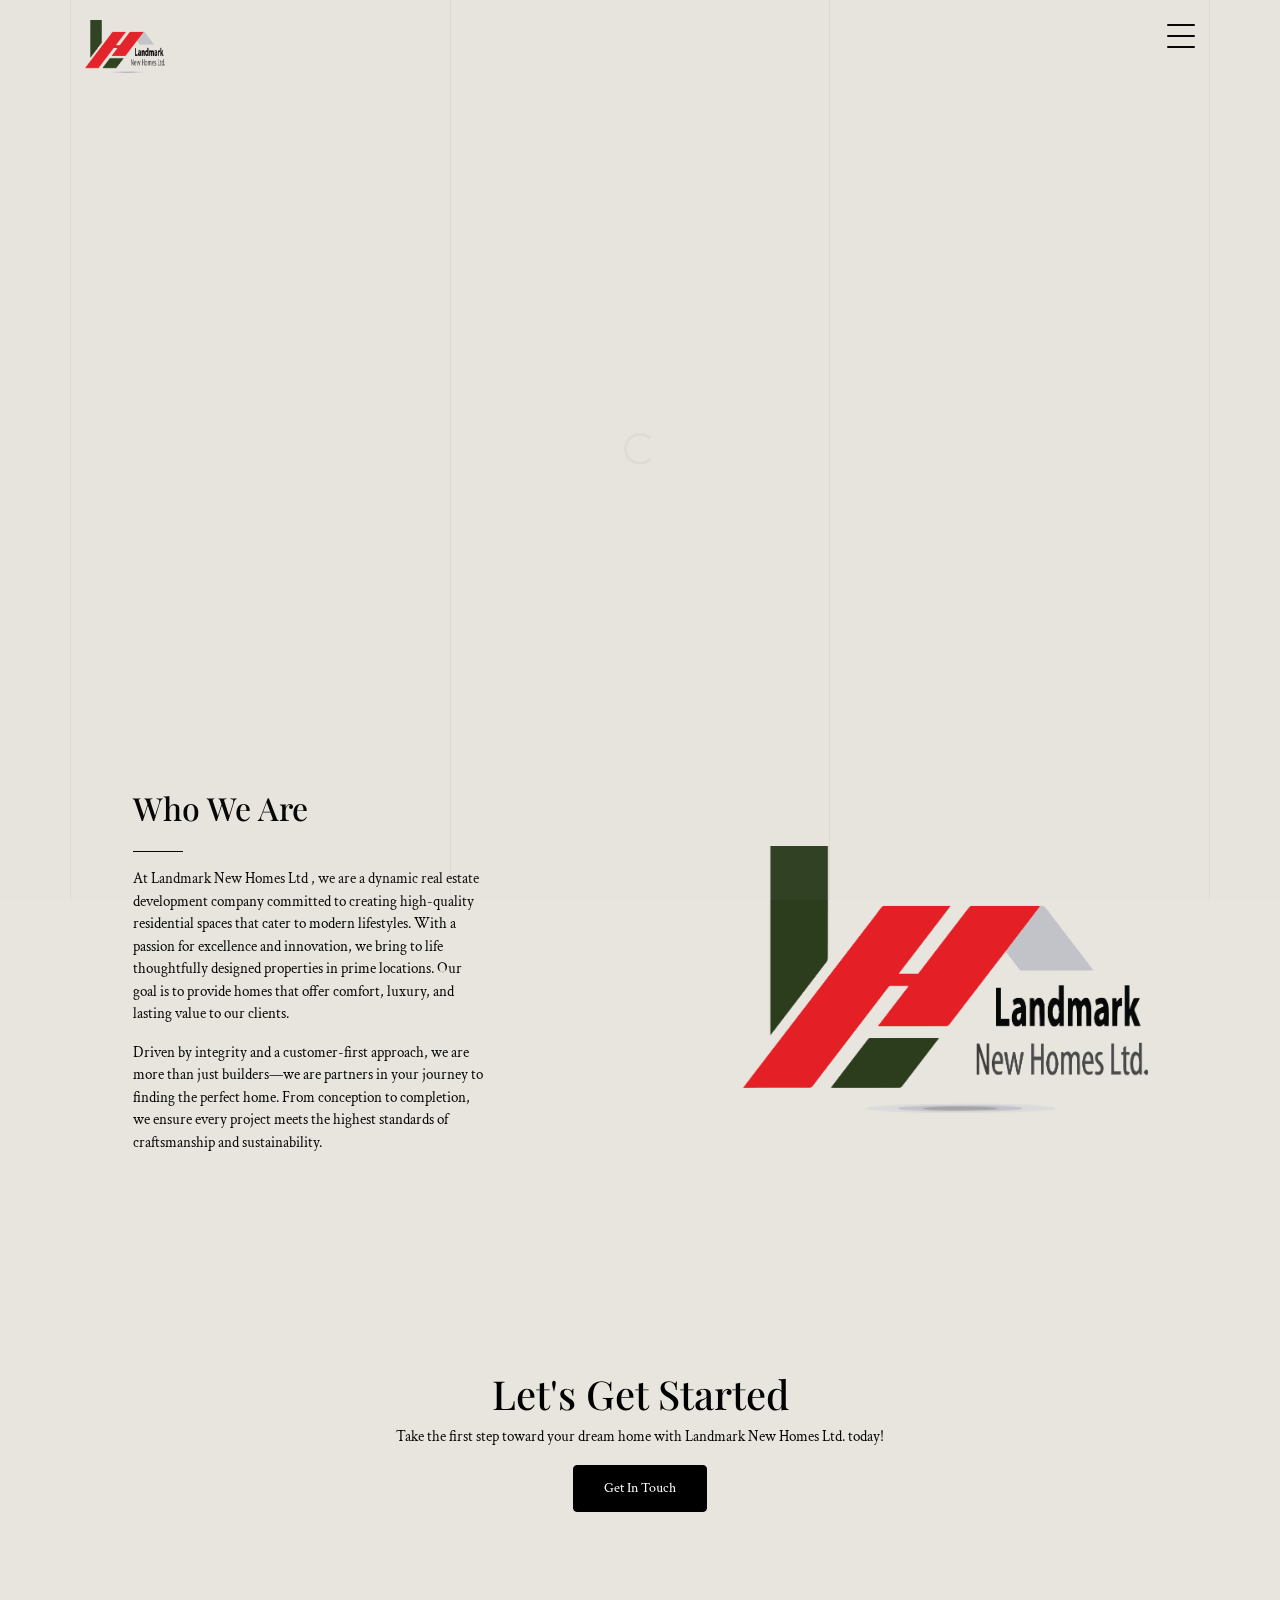
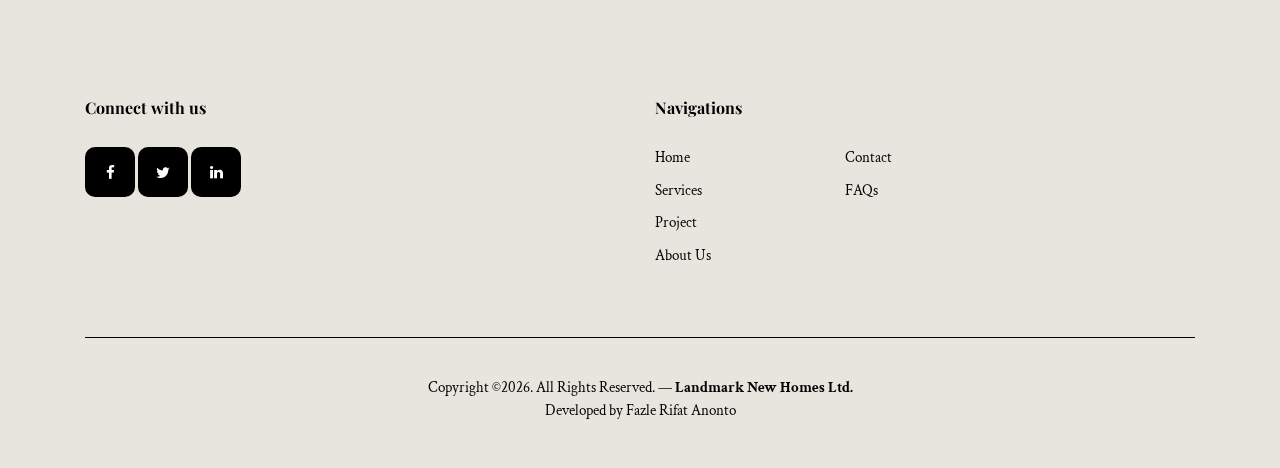
==== about.html @ c36273d3 "All" ====
<!doctype html>
<html lang="en">
<head>
  <meta charset="utf-8">
  <meta name="viewport" content="width=device-width, initial-scale=1, shrink-to-fit=no">
  <meta name="author" content="Untree.co">
  <link rel="shortcut icon" href="favicon.png">

  <meta name="description" content="" />
  <meta name="keywords" content="free template, bootstrap, bootstrap4" />

  <link rel="preconnect" href="https://fonts.gstatic.com">
  <link href="https://fonts.googleapis.com/css2?family=Crimson+Text:ital@0;1&family=Playfair+Display:ital,wght@0,400;0,700;1,400;1,700&display=swap" rel="stylesheet">
  
  <link rel="stylesheet" href="css/bootstrap.min.css">
  <link rel="stylesheet" href="css/animate.min.css">
  <link rel="stylesheet" href="css/owl.carousel.min.css">
  <link rel="stylesheet" href="css/owl.theme.default.min.css">
  <link rel="stylesheet" href="fonts/icomoon/style.css">
  <link rel="stylesheet" href="fonts/feather/style.css">
  <link rel="stylesheet" href="fonts/flaticon/font/flaticon.css">
  <link rel="stylesheet" href="css/jquery.fancybox.min.css">
  <link rel="stylesheet" href="css/aos.css">
  <link rel="stylesheet" href="css/style.css">

  <title>About us- Landmark New Homes Ltd.</title>
</head>
<body>
  <div class="lines-wrap">
    <div class="lines-inner">
      <div class="lines"></div>
    </div>
  </div>
  <!-- END lines -->


  <div class="site-mobile-menu site-navbar-target">
    <div class="site-mobile-menu-header">
      <div class="site-mobile-menu-close">
        <span class="icofont-close js-menu-toggle"></span>
      </div>
    </div>
    <div class="site-mobile-menu-body"></div>
  </div>


  <nav class="site-nav">
    <div class="container">
      <div class="site-navigation">
        <a href="index.html" class="logo float-left m-0"><img src="/images/banner-01.webp" height="auto" width="80px"> <a href="/index.html"></a> </a>

        <ul class="js-clone-nav d-none d-lg-inline-noone text-left site-menu">
          <li class="active"><a href="index.html">Home</a></li>
          <li><a href="portfolio.html">Projects</a></li>
          <li><a href="about.html">About</a></li>
          <li><a href="contact.html">Contact Us</a></li>
        </ul>

        <a href="#" class="burger ml-auto float-right site-menu-toggle js-menu-toggle d-inline-block d-lg-block" data-toggle="collapse" data-target="#main-navbar">
          <span></span>
        </a>

      </div>
    </div>
  </nav>


  <div class="custom-hero">
    <div class="container">
      <div class="row justify-content-center">
        <div class="col-lg-6">
          <h1 class="hero-heading">About us</h1>
          <div  class="line js-line mx-auto mb-3 my-3"></div>
          <p class="sub-text">At Landmark New Homes, we believe that a home is more than just a place to live—it’s a reflection of your lifestyle, aspirations, and dreams. As a trusted real estate company, we specialize in developing premium residential properties that combine modern architecture, innovative design, and top-notch amenities.

            With years of experience in the industry, our commitment to quality, transparency, and customer satisfaction sets us apart. We pride ourselves on delivering homes that are not just aesthetically pleasing, but also offer functionality and comfort. Whether you are a first-time buyer or an investor, we ensure a seamless and personalized experience from start to finish.
            
            Our mission is to create living spaces that inspire and enhance the well-being of our clients, while making their property investment journey smooth and rewarding. With a focus on sustainability, contemporary design, and prime locations, Landmark New Homes continues to set the standard for excellence in the real estate market.</p>
        </div>
      </div>
    </div>
  </div>

  <div class="section">
    <div class="container">
      <div class="row justify-content-around align-items-center">
        <div class="col-lg-6 order-lg-2">
          <div class="image-stack-v2">
            <div class="image-stack__item image-stack__item--bottom">
              <img src="images/TransparentLogo.png" alt="Image" class="img-fluid">
            </div>
          </div>


        </div>
        <div class="col-lg-4">

          <h2 class="mb-4">Who We Are</h2>
          <div class="line my-3"></div>
          <p>At Landmark New Homes Ltd , we are a dynamic real estate development company committed to creating high-quality residential spaces that cater to modern lifestyles. With a passion for excellence and innovation, we bring to life thoughtfully designed properties in prime locations. Our goal is to provide homes that offer comfort, luxury, and lasting value to our clients.</p>
          <p>Driven by integrity and a customer-first approach, we are more than just builders—we are partners in your journey to finding the perfect home. From conception to completion, we ensure every project meets the highest standards of craftsmanship and sustainability.</p>
        </div>
      </div>
    </div>
  </div>

  <div class="custom-hero section">
    <div class="container">
      <div class="row justify-content-center">
        <div class="col-lg-6">
          <h1>Let's Get Started</h1>
          <p>Take the first step toward your dream home with Landmark New Homes Ltd. today!</p>
          <p><a href="/contact.html" class="btn btn-primary">Get In Touch</a></p>
        </div>
      </div>
    </div>
  </div>

  <div class="site-footer">
    <div class="container">
      <div class="row justify-content-between">
        <div class="col-lg-4">
          <div class="widget">
            <h3>Connect with us</h3>
            <ul class="social list-unstyled">
              <li><a href="#"><span class="icon-facebook"></span></a></li>
              <li><a href="#"><span class="icon-twitter"></span></a></li>
              <li><a href="#"><span class="icon-linkedin"></span></a></li>
            </ul>
          </div>
        </div>
        <div class="col-lg-6">
          <div class="row">
            <div class="col-12">
              <div class="widget">
                <h3>Navigations</h3>
              </div>
            </div>
            <div class="col-6 col-sm-6 col-md-4">
              <div class="widget">
                <ul class="links list-unstyled">
                  <li><a href="#">Home</a></li>
                  <li><a href="#service-section">Services</a></li>
                  <li><a href="/portfolio.html">Project</a></li>
                  <li><a href="/about.html">About Us</a></li>
                </ul>
              </div>
            </div>
            <div class="col-6 col-sm-6 col-md-4">
              <div class="widget">
                <ul class="links list-unstyled">
                  <li><a href="/contact.html">Contact</a></li>
                  <li><a href="#faq">FAQs</a></li>

                </ul>
              </div>
            </div>
          </div>
        </div>
      </div>

      <div class="row justify-content-center text-center copyright">
        <div class="col-md-8">
          <p>Copyright &copy;<script>document.write(new Date().getFullYear());</script>. All Rights Reserved. &mdash; <b>Landmark New Homes Ltd.</b> <a href="/index.html"><br>Developed by Fazle Rifat Anonto</a> <!-- License information: https://untree.co/license/ -->
          </p>
        </div>
      </div>
    </div>
  </div>

  <div id="overlayer"></div>
  <div class="loader">
    <div class="spinner-border" role="status">
      <span class="sr-only">Loading...</span>
    </div>
  </div>

  <script src="js/jquery-3.5.1.min.js"></script>
  <script src="js/jquery-migrate-3.0.0.min.js"></script>
  <script src="js/popper.min.js"></script>
  <script src="js/bootstrap.min.js"></script>
  <script src="js/owl.carousel.min.js"></script>
  <script src="js/aos.js"></script>
  <script src="js/imagesloaded.pkgd.js"></script>
  <script src="js/isotope.pkgd.min.js"></script>
  <script src="js/jquery.animateNumber.min.js"></script>
  <script src="js/jquery.stellar.min.js"></script>
  <script src="js/jarallax.min.js"></script>
  <script src="js/jarallax-element.min.js"></script>
  <script src="js/jquery.waypoints.min.js"></script>
  <script src="js/jquery.fancybox.min.js"></script>

  <script src="js/jquery.lettering.js"></script>


  <script src="js/TweenMax.min.js"></script>
  <script src="js/ScrollMagic.min.js"></script>
  <script src="js/scrollmagic.animation.gsap.min.js"></script>
  <script src="js/debug.addIndicators.min.js"></script>


  <script src="js/custom.js"></script>

  
</body>
</html>
---- fonts/icomoon/style.css ----
@font-face {
  font-family: 'icomoon';
  src:  url('fonts/icomoon.eot?10si43');
  src:  url('fonts/icomoon.eot?10si43#iefix') format('embedded-opentype'),
    url('fonts/icomoon.ttf?10si43') format('truetype'),
    url('fonts/icomoon.woff?10si43') format('woff'),
    url('fonts/icomoon.svg?10si43#icomoon') format('svg');
  font-weight: normal;
  font-style: normal;
}

[class^="icon-"], [class*=" icon-"] {
  /* use !important to prevent issues with browser extensions that change fonts */
  font-family: 'icomoon' !important;
  speak: none;
  font-style: normal;
  font-weight: normal;
  font-variant: normal;
  text-transform: none;
  line-height: 1;

  /* Better Font Rendering =========== */
  -webkit-font-smoothing: antialiased;
  -moz-osx-font-smoothing: grayscale;
}

.icon-asterisk:before {
  content: "\f069";
}
.icon-plus:before {
  content: "\f067";
}
.icon-question:before {
  content: "\f128";
}
.icon-minus:before {
  content: "\f068";
}
.icon-glass:before {
  content: "\f000";
}
.icon-music:before {
  content: "\f001";
}
.icon-search:before {
  content: "\f002";
}
.icon-envelope-o:before {
  content: "\f003";
}
.icon-heart:before {
  content: "\f004";
}
.icon-star:before {
  content: "\f005";
}
.icon-star-o:before {
  content: "\f006";
}
.icon-user:before {
  content: "\f007";
}
.icon-film:before {
  content: "\f008";
}
.icon-th-large:before {
  content: "\f009";
}
.icon-th:before {
  content: "\f00a";
}
.icon-th-list:before {
  content: "\f00b";
}
.icon-check:before {
  content: "\f00c";
}
.icon-close:before {
  content: "\f00d";
}
.icon-remove:before {
  content: "\f00d";
}
.icon-times:before {
  content: "\f00d";
}
.icon-search-plus:before {
  content: "\f00e";
}
.icon-search-minus:before {
  content: "\f010";
}
.icon-power-off:before {
  content: "\f011";
}
.icon-signal:before {
  content: "\f012";
}
.icon-cog:before {
  content: "\f013";
}
.icon-gear:before {
  content: "\f013";
}
.icon-trash-o:before {
  content: "\f014";
}
.icon-home:before {
  content: "\f015";
}
.icon-file-o:before {
  content: "\f016";
}
.icon-clock-o:before {
  content: "\f017";
}
.icon-road:before {
  content: "\f018";
}
.icon-download:before {
  content: "\f019";
}
.icon-arrow-circle-o-down:before {
  content: "\f01a";
}
.icon-arrow-circle-o-up:before {
  content: "\f01b";
}
.icon-inbox:before {
  content: "\f01c";
}
.icon-play-circle-o:before {
  content: "\f01d";
}
.icon-repeat:before {
  content: "\f01e";
}
.icon-rotate-right:before {
  content: "\f01e";
}
.icon-refresh:before {
  content: "\f021";
}
.icon-list-alt:before {
  content: "\f022";
}
.icon-lock:before {
  content: "\f023";
}
.icon-flag:before {
  content: "\f024";
}
.icon-headphones:before {
  content: "\f025";
}
.icon-volume-off:before {
  content: "\f026";
}
.icon-volume-down:before {
  content: "\f027";
}
.icon-volume-up:before {
  content: "\f028";
}
.icon-qrcode:before {
  content: "\f029";
}
.icon-barcode:before {
  content: "\f02a";
}
.icon-tag:before {
  content: "\f02b";
}
.icon-tags:before {
  content: "\f02c";
}
.icon-book:before {
  content: "\f02d";
}
.icon-bookmark:before {
  content: "\f02e";
}
.icon-print:before {
  content: "\f02f";
}
.icon-camera:before {
  content: "\f030";
}
.icon-font:before {
  content: "\f031";
}
.icon-bold:before {
  content: "\f032";
}
.icon-italic:before {
  content: "\f033";
}
.icon-text-height:before {
  content: "\f034";
}
.icon-text-width:before {
  content: "\f035";
}
.icon-align-left:before {
  content: "\f036";
}
.icon-align-center:before {
  content: "\f037";
}
.icon-align-right:before {
  content: "\f038";
}
.icon-align-justify:before {
  content: "\f039";
}
.icon-list:before {
  content: "\f03a";
}
.icon-dedent:before {
  content: "\f03b";
}
.icon-outdent:before {
  content: "\f03b";
}
.icon-indent:before {
  content: "\f03c";
}
.icon-video-camera:before {
  content: "\f03d";
}
.icon-image:before {
  content: "\f03e";
}
.icon-photo:before {
  content: "\f03e";
}
.icon-picture-o:before {
  content: "\f03e";
}
.icon-pencil:before {
  content: "\f040";
}
.icon-map-marker:before {
  content: "\f041";
}
.icon-adjust:before {
  content: "\f042";
}
.icon-tint:before {
  content: "\f043";
}
.icon-edit:before {
  content: "\f044";
}
.icon-pencil-square-o:before {
  content: "\f044";
}
.icon-share-square-o:before {
  content: "\f045";
}
.icon-check-square-o:before {
  content: "\f046";
}
.icon-arrows:before {
  content: "\f047";
}
.icon-step-backward:before {
  content: "\f048";
}
.icon-fast-backward:before {
  content: "\f049";
}
.icon-backward:before {
  content: "\f04a";
}
.icon-play:before {
  content: "\f04b";
}
.icon-pause:before {
  content: "\f04c";
}
.icon-stop:before {
  content: "\f04d";
}
.icon-forward:before {
  content: "\f04e";
}
.icon-fast-forward:before {
  content: "\f050";
}
.icon-step-forward:before {
  content: "\f051";
}
.icon-eject:before {
  content: "\f052";
}
.icon-chevron-left:before {
  content: "\f053";
}
.icon-chevron-right:before {
  content: "\f054";
}
.icon-plus-circle:before {
  content: "\f055";
}
.icon-minus-circle:before {
  content: "\f056";
}
.icon-times-circle:before {
  content: "\f057";
}
.icon-check-circle:before {
  content: "\f058";
}
.icon-question-circle:before {
  content: "\f059";
}
.icon-info-circle:before {
  content: "\f05a";
}
.icon-crosshairs:before {
  content: "\f05b";
}
.icon-times-circle-o:before {
  content: "\f05c";
}
.icon-check-circle-o:before {
  content: "\f05d";
}
.icon-ban:before {
  content: "\f05e";
}
.icon-arrow-left:before {
  content: "\f060";
}
.icon-arrow-right:before {
  content: "\f061";
}
.icon-arrow-up:before {
  content: "\f062";
}
.icon-arrow-down:before {
  content: "\f063";
}
.icon-mail-forward:before {
  content: "\f064";
}
.icon-share:before {
  content: "\f064";
}
.icon-expand:before {
  content: "\f065";
}
.icon-compress:before {
  content: "\f066";
}
.icon-exclamation-circle:before {
  content: "\f06a";
}
.icon-gift:before {
  content: "\f06b";
}
.icon-leaf:before {
  content: "\f06c";
}
.icon-fire:before {
  content: "\f06d";
}
.icon-eye:before {
  content: "\f06e";
}
.icon-eye-slash:before {
  content: "\f070";
}
.icon-exclamation-triangle:before {
  content: "\f071";
}
.icon-warning:before {
  content: "\f071";
}
.icon-plane:before {
  content: "\f072";
}
.icon-calendar:before {
  content: "\f073";
}
.icon-random:before {
  content: "\f074";
}
.icon-comment:before {
  content: "\f075";
}
.icon-magnet:before {
  content: "\f076";
}
.icon-chevron-up:before {
  content: "\f077";
}
.icon-chevron-down:before {
  content: "\f078";
}
.icon-retweet:before {
  content: "\f079";
}
.icon-shopping-cart:before {
  content: "\f07a";
}
.icon-folder:before {
  content: "\f07b";
}
.icon-folder-open:before {
  content: "\f07c";
}
.icon-arrows-v:before {
  content: "\f07d";
}
.icon-arrows-h:before {
  content: "\f07e";
}
.icon-bar-chart:before {
  content: "\f080";
}
.icon-bar-chart-o:before {
  content: "\f080";
}
.icon-twitter-square:before {
  content: "\f081";
}
.icon-facebook-square:before {
  content: "\f082";
}
.icon-camera-retro:before {
  content: "\f083";
}
.icon-key:before {
  content: "\f084";
}
.icon-cogs:before {
  content: "\f085";
}
.icon-gears:before {
  content: "\f085";
}
.icon-comments:before {
  content: "\f086";
}
.icon-thumbs-o-up:before {
  content: "\f087";
}
.icon-thumbs-o-down:before {
  content: "\f088";
}
.icon-star-half:before {
  content: "\f089";
}
.icon-heart-o:before {
  content: "\f08a";
}
.icon-sign-out:before {
  content: "\f08b";
}
.icon-linkedin-square:before {
  content: "\f08c";
}
.icon-thumb-tack:before {
  content: "\f08d";
}
.icon-external-link:before {
  content: "\f08e";
}
.icon-sign-in:before {
  content: "\f090";
}
.icon-trophy:before {
  content: "\f091";
}
.icon-github-square:before {
  content: "\f092";
}
.icon-upload:before {
  content: "\f093";
}
.icon-lemon-o:before {
  content: "\f094";
}
.icon-phone:before {
  content: "\f095";
}
.icon-square-o:before {
  content: "\f096";
}
.icon-bookmark-o:before {
  content: "\f097";
}
.icon-phone-square:before {
  content: "\f098";
}
.icon-twitter:before {
  content: "\f099";
}
.icon-facebook:before {
  content: "\f09a";
}
.icon-facebook-f:before {
  content: "\f09a";
}
.icon-github:before {
  content: "\f09b";
}
.icon-unlock:before {
  content: "\f09c";
}
.icon-credit-card:before {
  content: "\f09d";
}
.icon-feed:before {
  content: "\f09e";
}
.icon-rss:before {
  content: "\f09e";
}
.icon-hdd-o:before {
  content: "\f0a0";
}
.icon-bullhorn:before {
  content: "\f0a1";
}
.icon-bell-o:before {
  content: "\f0a2";
}
.icon-certificate:before {
  content: "\f0a3";
}
.icon-hand-o-right:before {
  content: "\f0a4";
}
.icon-hand-o-left:before {
  content: "\f0a5";
}
.icon-hand-o-up:before {
  content: "\f0a6";
}
.icon-hand-o-down:before {
  content: "\f0a7";
}
.icon-arrow-circle-left:before {
  content: "\f0a8";
}
.icon-arrow-circle-right:before {
  content: "\f0a9";
}
.icon-arrow-circle-up:before {
  content: "\f0aa";
}
.icon-arrow-circle-down:before {
  content: "\f0ab";
}
.icon-globe:before {
  content: "\f0ac";
}
.icon-wrench:before {
  content: "\f0ad";
}
.icon-tasks:before {
  content: "\f0ae";
}
.icon-filter:before {
  content: "\f0b0";
}
.icon-briefcase:before {
  content: "\f0b1";
}
.icon-arrows-alt:before {
  content: "\f0b2";
}
.icon-group:before {
  content: "\f0c0";
}
.icon-users:before {
  content: "\f0c0";
}
.icon-chain:before {
  content: "\f0c1";
}
.icon-link:before {
  content: "\f0c1";
}
.icon-cloud:before {
  content: "\f0c2";
}
.icon-flask:before {
  content: "\f0c3";
}
.icon-cut:before {
  content: "\f0c4";
}
.icon-scissors:before {
  content: "\f0c4";
}
.icon-copy:before {
  content: "\f0c5";
}
.icon-files-o:before {
  content: "\f0c5";
}
.icon-paperclip:before {
  content: "\f0c6";
}
.icon-floppy-o:before {
  content: "\f0c7";
}
.icon-save:before {
  content: "\f0c7";
}
.icon-square:before {
  content: "\f0c8";
}
.icon-bars:before {
  content: "\f0c9";
}
.icon-navicon:before {
  content: "\f0c9";
}
.icon-reorder:before {
  content: "\f0c9";
}
.icon-list-ul:before {
  content: "\f0ca";
}
.icon-list-ol:before {
  content: "\f0cb";
}
.icon-strikethrough:before {
  content: "\f0cc";
}
.icon-underline:before {
  content: "\f0cd";
}
.icon-table:before {
  content: "\f0ce";
}
.icon-magic:before {
  content: "\f0d0";
}
.icon-truck:before {
  content: "\f0d1";
}
.icon-pinterest:before {
  content: "\f0d2";
}
.icon-pinterest-square:before {
  content: "\f0d3";
}
.icon-google-plus-square:before {
  content: "\f0d4";
}
.icon-google-plus:before {
  content: "\f0d5";
}
.icon-money:before {
  content: "\f0d6";
}
.icon-caret-down:before {
  content: "\f0d7";
}
.icon-caret-up:before {
  content: "\f0d8";
}
.icon-caret-left:before {
  content: "\f0d9";
}
.icon-caret-right:before {
  content: "\f0da";
}
.icon-columns:before {
  content: "\f0db";
}
.icon-sort:before {
  content: "\f0dc";
}
.icon-unsorted:before {
  content: "\f0dc";
}
.icon-sort-desc:before {
  content: "\f0dd";
}
.icon-sort-down:before {
  content: "\f0dd";
}
.icon-sort-asc:before {
  content: "\f0de";
}
.icon-sort-up:before {
  content: "\f0de";
}
.icon-envelope:before {
  content: "\f0e0";
}
.icon-linkedin:before {
  content: "\f0e1";
}
.icon-rotate-left:before {
  content: "\f0e2";
}
.icon-undo:before {
  content: "\f0e2";
}
.icon-gavel:before {
  content: "\f0e3";
}
.icon-legal:before {
  content: "\f0e3";
}
.icon-dashboard:before {
  content: "\f0e4";
}
.icon-tachometer:before {
  content: "\f0e4";
}
.icon-comment-o:before {
  content: "\f0e5";
}
.icon-comments-o:before {
  content: "\f0e6";
}
.icon-bolt:before {
  content: "\f0e7";
}
.icon-flash:before {
  content: "\f0e7";
}
.icon-sitemap:before {
  content: "\f0e8";
}
.icon-umbrella:before {
  content: "\f0e9";
}
.icon-clipboard:before {
  content: "\f0ea";
}
.icon-paste:before {
  content: "\f0ea";
}
.icon-lightbulb-o:before {
  content: "\f0eb";
}
.icon-exchange:before {
  content: "\f0ec";
}
.icon-cloud-download:before {
  content: "\f0ed";
}
.icon-cloud-upload:before {
  content: "\f0ee";
}
.icon-user-md:before {
  content: "\f0f0";
}
.icon-stethoscope:before {
  content: "\f0f1";
}
.icon-suitcase:before {
  content: "\f0f2";
}
.icon-bell:before {
  content: "\f0f3";
}
.icon-coffee:before {
  content: "\f0f4";
}
.icon-cutlery:before {
  content: "\f0f5";
}
.icon-file-text-o:before {
  content: "\f0f6";
}
.icon-building-o:before {
  content: "\f0f7";
}
.icon-hospital-o:before {
  content: "\f0f8";
}
.icon-ambulance:before {
  content: "\f0f9";
}
.icon-medkit:before {
  content: "\f0fa";
}
.icon-fighter-jet:before {
  content: "\f0fb";
}
.icon-beer:before {
  content: "\f0fc";
}
.icon-h-square:before {
  content: "\f0fd";
}
.icon-plus-square:before {
  content: "\f0fe";
}
.icon-angle-double-left:before {
  content: "\f100";
}
.icon-angle-double-right:before {
  content: "\f101";
}
.icon-angle-double-up:before {
  content: "\f102";
}
.icon-angle-double-down:before {
  content: "\f103";
}
.icon-angle-left:before {
  content: "\f104";
}
.icon-angle-right:before {
  content: "\f105";
}
.icon-angle-up:before {
  content: "\f106";
}
.icon-angle-down:before {
  content: "\f107";
}
.icon-desktop:before {
  content: "\f108";
}
.icon-laptop:before {
  content: "\f109";
}
.icon-tablet:before {
  content: "\f10a";
}
.icon-mobile:before {
  content: "\f10b";
}
.icon-mobile-phone:before {
  content: "\f10b";
}
.icon-circle-o:before {
  content: "\f10c";
}
.icon-quote-left:before {
  content: "\f10d";
}
.icon-quote-right:before {
  content: "\f10e";
}
.icon-spinner:before {
  content: "\f110";
}
.icon-circle:before {
  content: "\f111";
}
.icon-mail-reply:before {
  content: "\f112";
}
.icon-reply:before {
  content: "\f112";
}
.icon-github-alt:before {
  content: "\f113";
}
.icon-folder-o:before {
  content: "\f114";
}
.icon-folder-open-o:before {
  content: "\f115";
}
.icon-smile-o:before {
  content: "\f118";
}
.icon-frown-o:before {
  content: "\f119";
}
.icon-meh-o:before {
  content: "\f11a";
}
.icon-gamepad:before {
  content: "\f11b";
}
.icon-keyboard-o:before {
  content: "\f11c";
}
.icon-flag-o:before {
  content: "\f11d";
}
.icon-flag-checkered:before {
  content: "\f11e";
}
.icon-terminal:before {
  content: "\f120";
}
.icon-code:before {
  content: "\f121";
}
.icon-mail-reply-all:before {
  content: "\f122";
}
.icon-reply-all:before {
  content: "\f122";
}
.icon-star-half-empty:before {
  content: "\f123";
}
.icon-star-half-full:before {
  content: "\f123";
}
.icon-star-half-o:before {
  content: "\f123";
}
.icon-location-arrow:before {
  content: "\f124";
}
.icon-crop:before {
  content: "\f125";
}
.icon-code-fork:before {
  content: "\f126";
}
.icon-chain-broken:before {
  content: "\f127";
}
.icon-unlink:before {
  content: "\f127";
}
.icon-info:before {
  content: "\f129";
}
.icon-exclamation:before {
  content: "\f12a";
}
.icon-superscript:before {
  content: "\f12b";
}
.icon-subscript:before {
  content: "\f12c";
}
.icon-eraser:before {
  content: "\f12d";
}
.icon-puzzle-piece:before {
  content: "\f12e";
}
.icon-microphone:before {
  content: "\f130";
}
.icon-microphone-slash:before {
  content: "\f131";
}
.icon-shield:before {
  content: "\f132";
}
.icon-calendar-o:before {
  content: "\f133";
}
.icon-fire-extinguisher:before {
  content: "\f134";
}
.icon-rocket:before {
  content: "\f135";
}
.icon-maxcdn:before {
  content: "\f136";
}
.icon-chevron-circle-left:before {
  content: "\f137";
}
.icon-chevron-circle-right:before {
  content: "\f138";
}
.icon-chevron-circle-up:before {
  content: "\f139";
}
.icon-chevron-circle-down:before {
  content: "\f13a";
}
.icon-html5:before {
  content: "\f13b";
}
.icon-css3:before {
  content: "\f13c";
}
.icon-anchor:before {
  content: "\f13d";
}
.icon-unlock-alt:before {
  content: "\f13e";
}
.icon-bullseye:before {
  content: "\f140";
}
.icon-ellipsis-h:before {
  content: "\f141";
}
.icon-ellipsis-v:before {
  content: "\f142";
}
.icon-rss-square:before {
  content: "\f143";
}
.icon-play-circle:before {
  content: "\f144";
}
.icon-ticket:before {
  content: "\f145";
}
.icon-minus-square:before {
  content: "\f146";
}
.icon-minus-square-o:before {
  content: "\f147";
}
.icon-level-up:before {
  content: "\f148";
}
.icon-level-down:before {
  content: "\f149";
}
.icon-check-square:before {
  content: "\f14a";
}
.icon-pencil-square:before {
  content: "\f14b";
}
.icon-external-link-square:before {
  content: "\f14c";
}
.icon-share-square:before {
  content: "\f14d";
}
.icon-compass:before {
  content: "\f14e";
}
.icon-caret-square-o-down:before {
  content: "\f150";
}
.icon-toggle-down:before {
  content: "\f150";
}
.icon-caret-square-o-up:before {
  content: "\f151";
}
.icon-toggle-up:before {
  content: "\f151";
}
.icon-caret-square-o-right:before {
  content: "\f152";
}
.icon-toggle-right:before {
  content: "\f152";
}
.icon-eur:before {
  content: "\f153";
}
.icon-euro:before {
  content: "\f153";
}
.icon-gbp:before {
  content: "\f154";
}
.icon-dollar:before {
  content: "\f155";
}
.icon-usd:before {
  content: "\f155";
}
.icon-inr:before {
  content: "\f156";
}
.icon-rupee:before {
  content: "\f156";
}
.icon-cny:before {
  content: "\f157";
}
.icon-jpy:before {
  content: "\f157";
}
.icon-rmb:before {
  content: "\f157";
}
.icon-yen:before {
  content: "\f157";
}
.icon-rouble:before {
  content: "\f158";
}
.icon-rub:before {
  content: "\f158";
}
.icon-ruble:before {
  content: "\f158";
}
.icon-krw:before {
  content: "\f159";
}
.icon-won:before {
  content: "\f159";
}
.icon-bitcoin:before {
  content: "\f15a";
}
.icon-btc:before {
  content: "\f15a";
}
.icon-file:before {
  content: "\f15b";
}
.icon-file-text:before {
  content: "\f15c";
}
.icon-sort-alpha-asc:before {
  content: "\f15d";
}
.icon-sort-alpha-desc:before {
  content: "\f15e";
}
.icon-sort-amount-asc:before {
  content: "\f160";
}
.icon-sort-amount-desc:before {
  content: "\f161";
}
.icon-sort-numeric-asc:before {
  content: "\f162";
}
.icon-sort-numeric-desc:before {
  content: "\f163";
}
.icon-thumbs-up:before {
  content: "\f164";
}
.icon-thumbs-down:before {
  content: "\f165";
}
.icon-youtube-square:before {
  content: "\f166";
}
.icon-youtube:before {
  content: "\f167";
}
.icon-xing:before {
  content: "\f168";
}
.icon-xing-square:before {
  content: "\f169";
}
.icon-youtube-play:before {
  content: "\f16a";
}
.icon-dropbox:before {
  content: "\f16b";
}
.icon-stack-overflow:before {
  content: "\f16c";
}
.icon-instagram:before {
  content: "\f16d";
}
.icon-flickr:before {
  content: "\f16e";
}
.icon-adn:before {
  content: "\f170";
}
.icon-bitbucket:before {
  content: "\f171";
}
.icon-bitbucket-square:before {
  content: "\f172";
}
.icon-tumblr:before {
  content: "\f173";
}
.icon-tumblr-square:before {
  content: "\f174";
}
.icon-long-arrow-down:before {
  content: "\f175";
}
.icon-long-arrow-up:before {
  content: "\f176";
}
.icon-long-arrow-left:before {
  content: "\f177";
}
.icon-long-arrow-right:before {
  content: "\f178";
}
.icon-apple:before {
  content: "\f179";
}
.icon-windows:before {
  content: "\f17a";
}
.icon-android:before {
  content: "\f17b";
}
.icon-linux:before {
  content: "\f17c";
}
.icon-dribbble:before {
  content: "\f17d";
}
.icon-skype:before {
  content: "\f17e";
}
.icon-foursquare:before {
  content: "\f180";
}
.icon-trello:before {
  content: "\f181";
}
.icon-female:before {
  content: "\f182";
}
.icon-male:before {
  content: "\f183";
}
.icon-gittip:before {
  content: "\f184";
}
.icon-gratipay:before {
  content: "\f184";
}
.icon-sun-o:before {
  content: "\f185";
}
.icon-moon-o:before {
  content: "\f186";
}
.icon-archive:before {
  content: "\f187";
}
.icon-bug:before {
  content: "\f188";
}
.icon-vk:before {
  content: "\f189";
}
.icon-weibo:before {
  content: "\f18a";
}
.icon-renren:before {
  content: "\f18b";
}
.icon-pagelines:before {
  content: "\f18c";
}
.icon-stack-exchange:before {
  content: "\f18d";
}
.icon-arrow-circle-o-right:before {
  content: "\f18e";
}
.icon-arrow-circle-o-left:before {
  content: "\f190";
}
.icon-caret-square-o-left:before {
  content: "\f191";
}
.icon-toggle-left:before {
  content: "\f191";
}
.icon-dot-circle-o:before {
  content: "\f192";
}
.icon-wheelchair:before {
  content: "\f193";
}
.icon-vimeo-square:before {
  content: "\f194";
}
.icon-try:before {
  content: "\f195";
}
.icon-turkish-lira:before {
  content: "\f195";
}
.icon-plus-square-o:before {
  content: "\f196";
}
.icon-space-shuttle:before {
  content: "\f197";
}
.icon-slack:before {
  content: "\f198";
}
.icon-envelope-square:before {
  content: "\f199";
}
.icon-wordpress:before {
  content: "\f19a";
}
.icon-openid:before {
  content: "\f19b";
}
.icon-bank:before {
  content: "\f19c";
}
.icon-institution:before {
  content: "\f19c";
}
.icon-university:before {
  content: "\f19c";
}
.icon-graduation-cap:before {
  content: "\f19d";
}
.icon-mortar-board:before {
  content: "\f19d";
}
.icon-yahoo:before {
  content: "\f19e";
}
.icon-google:before {
  content: "\f1a0";
}
.icon-reddit:before {
  content: "\f1a1";
}
.icon-reddit-square:before {
  content: "\f1a2";
}
.icon-stumbleupon-circle:before {
  content: "\f1a3";
}
.icon-stumbleupon:before {
  content: "\f1a4";
}
.icon-delicious:before {
  content: "\f1a5";
}
.icon-digg:before {
  content: "\f1a6";
}
.icon-pied-piper-pp:before {
  content: "\f1a7";
}
.icon-pied-piper-alt:before {
  content: "\f1a8";
}
.icon-drupal:before {
  content: "\f1a9";
}
.icon-joomla:before {
  content: "\f1aa";
}
.icon-language:before {
  content: "\f1ab";
}
.icon-fax:before {
  content: "\f1ac";
}
.icon-building:before {
  content: "\f1ad";
}
.icon-child:before {
  content: "\f1ae";
}
.icon-paw:before {
  content: "\f1b0";
}
.icon-spoon:before {
  content: "\f1b1";
}
.icon-cube:before {
  content: "\f1b2";
}
.icon-cubes:before {
  content: "\f1b3";
}
.icon-behance:before {
  content: "\f1b4";
}
.icon-behance-square:before {
  content: "\f1b5";
}
.icon-steam:before {
  content: "\f1b6";
}
.icon-steam-square:before {
  content: "\f1b7";
}
.icon-recycle:before {
  content: "\f1b8";
}
.icon-automobile:before {
  content: "\f1b9";
}
.icon-car:before {
  content: "\f1b9";
}
.icon-cab:before {
  content: "\f1ba";
}
.icon-taxi:before {
  content: "\f1ba";
}
.icon-tree:before {
  content: "\f1bb";
}
.icon-spotify:before {
  content: "\f1bc";
}
.icon-deviantart:before {
  content: "\f1bd";
}
.icon-soundcloud:before {
  content: "\f1be";
}
.icon-database:before {
  content: "\f1c0";
}
.icon-file-pdf-o:before {
  content: "\f1c1";
}
.icon-file-word-o:before {
  content: "\f1c2";
}
.icon-file-excel-o:before {
  content: "\f1c3";
}
.icon-file-powerpoint-o:before {
  content: "\f1c4";
}
.icon-file-image-o:before {
  content: "\f1c5";
}
.icon-file-photo-o:before {
  content: "\f1c5";
}
.icon-file-picture-o:before {
  content: "\f1c5";
}
.icon-file-archive-o:before {
  content: "\f1c6";
}
.icon-file-zip-o:before {
  content: "\f1c6";
}
.icon-file-audio-o:before {
  content: "\f1c7";
}
.icon-file-sound-o:before {
  content: "\f1c7";
}
.icon-file-movie-o:before {
  content: "\f1c8";
}
.icon-file-video-o:before {
  content: "\f1c8";
}
.icon-file-code-o:before {
  content: "\f1c9";
}
.icon-vine:before {
  content: "\f1ca";
}
.icon-codepen:before {
  content: "\f1cb";
}
.icon-jsfiddle:before {
  content: "\f1cc";
}
.icon-life-bouy:before {
  content: "\f1cd";
}
.icon-life-buoy:before {
  content: "\f1cd";
}
.icon-life-ring:before {
  content: "\f1cd";
}
.icon-life-saver:before {
  content: "\f1cd";
}
.icon-support:before {
  content: "\f1cd";
}
.icon-circle-o-notch:before {
  content: "\f1ce";
}
.icon-ra:before {
  content: "\f1d0";
}
.icon-rebel:before {
  content: "\f1d0";
}
.icon-resistance:before {
  content: "\f1d0";
}
.icon-empire:before {
  content: "\f1d1";
}
.icon-ge:before {
  content: "\f1d1";
}
.icon-git-square:before {
  content: "\f1d2";
}
.icon-git:before {
  content: "\f1d3";
}
.icon-hacker-news:before {
  content: "\f1d4";
}
.icon-y-combinator-square:before {
  content: "\f1d4";
}
.icon-yc-square:before {
  content: "\f1d4";
}
.icon-tencent-weibo:before {
  content: "\f1d5";
}
.icon-qq:before {
  content: "\f1d6";
}
.icon-wechat:before {
  content: "\f1d7";
}
.icon-weixin:before {
  content: "\f1d7";
}
.icon-paper-plane:before {
  content: "\f1d8";
}
.icon-send:before {
  content: "\f1d8";
}
.icon-paper-plane-o:before {
  content: "\f1d9";
}
.icon-send-o:before {
  content: "\f1d9";
}
.icon-history:before {
  content: "\f1da";
}
.icon-circle-thin:before {
  content: "\f1db";
}
.icon-header:before {
  content: "\f1dc";
}
.icon-paragraph:before {
  content: "\f1dd";
}
.icon-sliders:before {
  content: "\f1de";
}
.icon-share-alt:before {
  content: "\f1e0";
}
.icon-share-alt-square:before {
  content: "\f1e1";
}
.icon-bomb:before {
  content: "\f1e2";
}
.icon-futbol-o:before {
  content: "\f1e3";
}
.icon-soccer-ball-o:before {
  content: "\f1e3";
}
.icon-tty:before {
  content: "\f1e4";
}
.icon-binoculars:before {
  content: "\f1e5";
}
.icon-plug:before {
  content: "\f1e6";
}
.icon-slideshare:before {
  content: "\f1e7";
}
.icon-twitch:before {
  content: "\f1e8";
}
.icon-yelp:before {
  content: "\f1e9";
}
.icon-newspaper-o:before {
  content: "\f1ea";
}
.icon-wifi:before {
  content: "\f1eb";
}
.icon-calculator:before {
  content: "\f1ec";
}
.icon-paypal:before {
  content: "\f1ed";
}
.icon-google-wallet:before {
  content: "\f1ee";
}
.icon-cc-visa:before {
  content: "\f1f0";
}
.icon-cc-mastercard:before {
  content: "\f1f1";
}
.icon-cc-discover:before {
  content: "\f1f2";
}
.icon-cc-amex:before {
  content: "\f1f3";
}
.icon-cc-paypal:before {
  content: "\f1f4";
}
.icon-cc-stripe:before {
  content: "\f1f5";
}
.icon-bell-slash:before {
  content: "\f1f6";
}
.icon-bell-slash-o:before {
  content: "\f1f7";
}
.icon-trash:before {
  content: "\f1f8";
}
.icon-copyright:before {
  content: "\f1f9";
}
.icon-at:before {
  content: "\f1fa";
}
.icon-eyedropper:before {
  content: "\f1fb";
}
.icon-paint-brush:before {
  content: "\f1fc";
}
.icon-birthday-cake:before {
  content: "\f1fd";
}
.icon-area-chart:before {
  content: "\f1fe";
}
.icon-pie-chart:before {
  content: "\f200";
}
.icon-line-chart:before {
  content: "\f201";
}
.icon-lastfm:before {
  content: "\f202";
}
.icon-lastfm-square:before {
  content: "\f203";
}
.icon-toggle-off:before {
  content: "\f204";
}
.icon-toggle-on:before {
  content: "\f205";
}
.icon-bicycle:before {
  content: "\f206";
}
.icon-bus:before {
  content: "\f207";
}
.icon-ioxhost:before {
  content: "\f208";
}
.icon-angellist:before {
  content: "\f209";
}
.icon-cc:before {
  content: "\f20a";
}
.icon-ils:before {
  content: "\f20b";
}
.icon-shekel:before {
  content: "\f20b";
}
.icon-sheqel:before {
  content: "\f20b";
}
.icon-meanpath:before {
  content: "\f20c";
}
.icon-buysellads:before {
  content: "\f20d";
}
.icon-connectdevelop:before {
  content: "\f20e";
}
.icon-dashcube:before {
  content: "\f210";
}
.icon-forumbee:before {
  content: "\f211";
}
.icon-leanpub:before {
  content: "\f212";
}
.icon-sellsy:before {
  content: "\f213";
}
.icon-shirtsinbulk:before {
  content: "\f214";
}
.icon-simplybuilt:before {
  content: "\f215";
}
.icon-skyatlas:before {
  content: "\f216";
}
.icon-cart-plus:before {
  content: "\f217";
}
.icon-cart-arrow-down:before {
  content: "\f218";
}
.icon-diamond:before {
  content: "\f219";
}
.icon-ship:before {
  content: "\f21a";
}
.icon-user-secret:before {
  content: "\f21b";
}
.icon-motorcycle:before {
  content: "\f21c";
}
.icon-street-view:before {
  content: "\f21d";
}
.icon-heartbeat:before {
  content: "\f21e";
}
.icon-venus:before {
  content: "\f221";
}
.icon-mars:before {
  content: "\f222";
}
.icon-mercury:before {
  content: "\f223";
}
.icon-intersex:before {
  content: "\f224";
}
.icon-transgender:before {
  content: "\f224";
}
.icon-transgender-alt:before {
  content: "\f225";
}
.icon-venus-double:before {
  content: "\f226";
}
.icon-mars-double:before {
  content: "\f227";
}
.icon-venus-mars:before {
  content: "\f228";
}
.icon-mars-stroke:before {
  content: "\f229";
}
.icon-mars-stroke-v:before {
  content: "\f22a";
}
.icon-mars-stroke-h:before {
  content: "\f22b";
}
.icon-neuter:before {
  content: "\f22c";
}
.icon-genderless:before {
  content: "\f22d";
}
.icon-facebook-official:before {
  content: "\f230";
}
.icon-pinterest-p:before {
  content: "\f231";
}
.icon-whatsapp:before {
  content: "\f232";
}
.icon-server:before {
  content: "\f233";
}
.icon-user-plus:before {
  content: "\f234";
}
.icon-user-times:before {
  content: "\f235";
}
.icon-bed:before {
  content: "\f236";
}
.icon-hotel:before {
  content: "\f236";
}
.icon-viacoin:before {
  content: "\f237";
}
.icon-train:before {
  content: "\f238";
}
.icon-subway:before {
  content: "\f239";
}
.icon-medium:before {
  content: "\f23a";
}
.icon-y-combinator:before {
  content: "\f23b";
}
.icon-yc:before {
  content: "\f23b";
}
.icon-optin-monster:before {
  content: "\f23c";
}
.icon-opencart:before {
  content: "\f23d";
}
.icon-expeditedssl:before {
  content: "\f23e";
}
.icon-battery:before {
  content: "\f240";
}
.icon-battery-4:before {
  content: "\f240";
}
.icon-battery-full:before {
  content: "\f240";
}
.icon-battery-3:before {
  content: "\f241";
}
.icon-battery-three-quarters:before {
  content: "\f241";
}
.icon-battery-2:before {
  content: "\f242";
}
.icon-battery-half:before {
  content: "\f242";
}
.icon-battery-1:before {
  content: "\f243";
}
.icon-battery-quarter:before {
  content: "\f243";
}
.icon-battery-0:before {
  content: "\f244";
}
.icon-battery-empty:before {
  content: "\f244";
}
.icon-mouse-pointer:before {
  content: "\f245";
}
.icon-i-cursor:before {
  content: "\f246";
}
.icon-object-group:before {
  content: "\f247";
}
.icon-object-ungroup:before {
  content: "\f248";
}
.icon-sticky-note:before {
  content: "\f249";
}
.icon-sticky-note-o:before {
  content: "\f24a";
}
.icon-cc-jcb:before {
  content: "\f24b";
}
.icon-cc-diners-club:before {
  content: "\f24c";
}
.icon-clone:before {
  content: "\f24d";
}
.icon-balance-scale:before {
  content: "\f24e";
}
.icon-hourglass-o:before {
  content: "\f250";
}
.icon-hourglass-1:before {
  content: "\f251";
}
.icon-hourglass-start:before {
  content: "\f251";
}
.icon-hourglass-2:before {
  content: "\f252";
}
.icon-hourglass-half:before {
  content: "\f252";
}
.icon-hourglass-3:before {
  content: "\f253";
}
.icon-hourglass-end:before {
  content: "\f253";
}
.icon-hourglass:before {
  content: "\f254";
}
.icon-hand-grab-o:before {
  content: "\f255";
}
.icon-hand-rock-o:before {
  content: "\f255";
}
.icon-hand-paper-o:before {
  content: "\f256";
}
.icon-hand-stop-o:before {
  content: "\f256";
}
.icon-hand-scissors-o:before {
  content: "\f257";
}
.icon-hand-lizard-o:before {
  content: "\f258";
}
.icon-hand-spock-o:before {
  content: "\f259";
}
.icon-hand-pointer-o:before {
  content: "\f25a";
}
.icon-hand-peace-o:before {
  content: "\f25b";
}
.icon-trademark:before {
  content: "\f25c";
}
.icon-registered:before {
  content: "\f25d";
}
.icon-creative-commons:before {
  content: "\f25e";
}
.icon-gg:before {
  content: "\f260";
}
.icon-gg-circle:before {
  content: "\f261";
}
.icon-tripadvisor:before {
  content: "\f262";
}
.icon-odnoklassniki:before {
  content: "\f263";
}
.icon-odnoklassniki-square:before {
  content: "\f264";
}
.icon-get-pocket:before {
  content: "\f265";
}
.icon-wikipedia-w:before {
  content: "\f266";
}
.icon-safari:before {
  content: "\f267";
}
.icon-chrome:before {
  content: "\f268";
}
.icon-firefox:before {
  content: "\f269";
}
.icon-opera:before {
  content: "\f26a";
}
.icon-internet-explorer:before {
  content: "\f26b";
}
.icon-television:before {
  content: "\f26c";
}
.icon-tv:before {
  content: "\f26c";
}
.icon-contao:before {
  content: "\f26d";
}
.icon-500px:before {
  content: "\f26e";
}
.icon-amazon:before {
  content: "\f270";
}
.icon-calendar-plus-o:before {
  content: "\f271";
}
.icon-calendar-minus-o:before {
  content: "\f272";
}
.icon-calendar-times-o:before {
  content: "\f273";
}
.icon-calendar-check-o:before {
  content: "\f274";
}
.icon-industry:before {
  content: "\f275";
}
.icon-map-pin:before {
  content: "\f276";
}
.icon-map-signs:before {
  content: "\f277";
}
.icon-map-o:before {
  content: "\f278";
}
.icon-map:before {
  content: "\f279";
}
.icon-commenting:before {
  content: "\f27a";
}
.icon-commenting-o:before {
  content: "\f27b";
}
.icon-houzz:before {
  content: "\f27c";
}
.icon-vimeo:before {
  content: "\f27d";
}
.icon-black-tie:before {
  content: "\f27e";
}
.icon-fonticons:before {
  content: "\f280";
}
.icon-reddit-alien:before {
  content: "\f281";
}
.icon-edge:before {
  content: "\f282";
}
.icon-credit-card-alt:before {
  content: "\f283";
}
.icon-codiepie:before {
  content: "\f284";
}
.icon-modx:before {
  content: "\f285";
}
.icon-fort-awesome:before {
  content: "\f286";
}
.icon-usb:before {
  content: "\f287";
}
.icon-product-hunt:before {
  content: "\f288";
}
.icon-mixcloud:before {
  content: "\f289";
}
.icon-scribd:before {
  content: "\f28a";
}
.icon-pause-circle:before {
  content: "\f28b";
}
.icon-pause-circle-o:before {
  content: "\f28c";
}
.icon-stop-circle:before {
  content: "\f28d";
}
.icon-stop-circle-o:before {
  content: "\f28e";
}
.icon-shopping-bag:before {
  content: "\f290";
}
.icon-shopping-basket:before {
  content: "\f291";
}
.icon-hashtag:before {
  content: "\f292";
}
.icon-bluetooth:before {
  content: "\f293";
}
.icon-bluetooth-b:before {
  content: "\f294";
}
.icon-percent:before {
  content: "\f295";
}
.icon-gitlab:before {
  content: "\f296";
}
.icon-wpbeginner:before {
  content: "\f297";
}
.icon-wpforms:before {
  content: "\f298";
}
.icon-envira:before {
  content: "\f299";
}
.icon-universal-access:before {
  content: "\f29a";
}
.icon-wheelchair-alt:before {
  content: "\f29b";
}
.icon-question-circle-o:before {
  content: "\f29c";
}
.icon-blind:before {
  content: "\f29d";
}
.icon-audio-description:before {
  content: "\f29e";
}
.icon-volume-control-phone:before {
  content: "\f2a0";
}
.icon-braille:before {
  content: "\f2a1";
}
.icon-assistive-listening-systems:before {
  content: "\f2a2";
}
.icon-american-sign-language-interpreting:before {
  content: "\f2a3";
}
.icon-asl-interpreting:before {
  content: "\f2a3";
}
.icon-deaf:before {
  content: "\f2a4";
}
.icon-deafness:before {
  content: "\f2a4";
}
.icon-hard-of-hearing:before {
  content: "\f2a4";
}
.icon-glide:before {
  content: "\f2a5";
}
.icon-glide-g:before {
  content: "\f2a6";
}
.icon-sign-language:before {
  content: "\f2a7";
}
.icon-signing:before {
  content: "\f2a7";
}
.icon-low-vision:before {
  content: "\f2a8";
}
.icon-viadeo:before {
  content: "\f2a9";
}
.icon-viadeo-square:before {
  content: "\f2aa";
}
.icon-snapchat:before {
  content: "\f2ab";
}
.icon-snapchat-ghost:before {
  content: "\f2ac";
}
.icon-snapchat-square:before {
  content: "\f2ad";
}
.icon-pied-piper:before {
  content: "\f2ae";
}
.icon-first-order:before {
  content: "\f2b0";
}
.icon-yoast:before {
  content: "\f2b1";
}
.icon-themeisle:before {
  content: "\f2b2";
}
.icon-google-plus-circle:before {
  content: "\f2b3";
}
.icon-google-plus-official:before {
  content: "\f2b3";
}
.icon-fa:before {
  content: "\f2b4";
}
.icon-font-awesome:before {
  content: "\f2b4";
}
.icon-handshake-o:before {
  content: "\f2b5";
}
.icon-envelope-open:before {
  content: "\f2b6";
}
.icon-envelope-open-o:before {
  content: "\f2b7";
}
.icon-linode:before {
  content: "\f2b8";
}
.icon-address-book:before {
  content: "\f2b9";
}
.icon-address-book-o:before {
  content: "\f2ba";
}
.icon-address-card:before {
  content: "\f2bb";
}
.icon-vcard:before {
  content: "\f2bb";
}
.icon-address-card-o:before {
  content: "\f2bc";
}
.icon-vcard-o:before {
  content: "\f2bc";
}
.icon-user-circle:before {
  content: "\f2bd";
}
.icon-user-circle-o:before {
  content: "\f2be";
}
.icon-user-o:before {
  content: "\f2c0";
}
.icon-id-badge:before {
  content: "\f2c1";
}
.icon-drivers-license:before {
  content: "\f2c2";
}
.icon-id-card:before {
  content: "\f2c2";
}
.icon-drivers-license-o:before {
  content: "\f2c3";
}
.icon-id-card-o:before {
  content: "\f2c3";
}
.icon-quora:before {
  content: "\f2c4";
}
.icon-free-code-camp:before {
  content: "\f2c5";
}
.icon-telegram:before {
  content: "\f2c6";
}
.icon-thermometer:before {
  content: "\f2c7";
}
.icon-thermometer-4:before {
  content: "\f2c7";
}
.icon-thermometer-full:before {
  content: "\f2c7";
}
.icon-thermometer-3:before {
  content: "\f2c8";
}
.icon-thermometer-three-quarters:before {
  content: "\f2c8";
}
.icon-thermometer-2:before {
  content: "\f2c9";
}
.icon-thermometer-half:before {
  content: "\f2c9";
}
.icon-thermometer-1:before {
  content: "\f2ca";
}
.icon-thermometer-quarter:before {
  content: "\f2ca";
}
.icon-thermometer-0:before {
  content: "\f2cb";
}
.icon-thermometer-empty:before {
  content: "\f2cb";
}
.icon-shower:before {
  content: "\f2cc";
}
.icon-bath:before {
  content: "\f2cd";
}
.icon-bathtub:before {
  content: "\f2cd";
}
.icon-s15:before {
  content: "\f2cd";
}
.icon-podcast:before {
  content: "\f2ce";
}
.icon-window-maximize:before {
  content: "\f2d0";
}
.icon-window-minimize:before {
  content: "\f2d1";
}
.icon-window-restore:before {
  content: "\f2d2";
}
.icon-times-rectangle:before {
  content: "\f2d3";
}
.icon-window-close:before {
  content: "\f2d3";
}
.icon-times-rectangle-o:before {
  content: "\f2d4";
}
.icon-window-close-o:before {
  content: "\f2d4";
}
.icon-bandcamp:before {
  content: "\f2d5";
}
.icon-grav:before {
  content: "\f2d6";
}
.icon-etsy:before {
  content: "\f2d7";
}
.icon-imdb:before {
  content: "\f2d8";
}
.icon-ravelry:before {
  content: "\f2d9";
}
.icon-eercast:before {
  content: "\f2da";
}
.icon-microchip:before {
  content: "\f2db";
}
.icon-snowflake-o:before {
  content: "\f2dc";
}
.icon-superpowers:before {
  content: "\f2dd";
}
.icon-wpexplorer:before {
  content: "\f2de";
}
.icon-meetup:before {
  content: "\f2e0";
}
.icon-3d_rotation:before {
  content: "\e84d";
}
.icon-ac_unit:before {
  content: "\eb3b";
}
.icon-alarm:before {
  content: "\e855";
}
.icon-access_alarms:before {
  content: "\e191";
}
.icon-schedule:before {
  content: "\e8b5";
}
.icon-accessibility:before {
  content: "\e84e";
}
.icon-accessible:before {
  content: "\e914";
}
.icon-account_balance:before {
  content: "\e84f";
}
.icon-account_balance_wallet:before {
  content: "\e850";
}
.icon-account_box:before {
  content: "\e851";
}
.icon-account_circle:before {
  content: "\e853";
}
.icon-adb:before {
  content: "\e60e";
}
.icon-add:before {
  content: "\e145";
}
.icon-add_a_photo:before {
  content: "\e439";
}
.icon-alarm_add:before {
  content: "\e856";
}
.icon-add_alert:before {
  content: "\e003";
}
.icon-add_box:before {
  content: "\e146";
}
.icon-add_circle:before {
  content: "\e147";
}
.icon-control_point:before {
  content: "\e3ba";
}
.icon-add_location:before {
  content: "\e567";
}
.icon-add_shopping_cart:before {
  content: "\e854";
}
.icon-queue:before {
  content: "\e03c";
}
.icon-add_to_queue:before {
  content: "\e05c";
}
.icon-adjust2:before {
  content: "\e39e";
}
.icon-airline_seat_flat:before {
  content: "\e630";
}
.icon-airline_seat_flat_angled:before {
  content: "\e631";
}
.icon-airline_seat_individual_suite:before {
  content: "\e632";
}
.icon-airline_seat_legroom_extra:before {
  content: "\e633";
}
.icon-airline_seat_legroom_normal:before {
  content: "\e634";
}
.icon-airline_seat_legroom_reduced:before {
  content: "\e635";
}
.icon-airline_seat_recline_extra:before {
  content: "\e636";
}
.icon-airline_seat_recline_normal:before {
  content: "\e637";
}
.icon-flight:before {
  content: "\e539";
}
.icon-airplanemode_inactive:before {
  content: "\e194";
}
.icon-airplay:before {
  content: "\e055";
}
.icon-airport_shuttle:before {
  content: "\eb3c";
}
.icon-alarm_off:before {
  content: "\e857";
}
.icon-alarm_on:before {
  content: "\e858";
}
.icon-album:before {
  content: "\e019";
}
.icon-all_inclusive:before {
  content: "\eb3d";
}
.icon-all_out:before {
  content: "\e90b";
}
.icon-android2:before {
  content: "\e859";
}
.icon-announcement:before {
  content: "\e85a";
}
.icon-apps:before {
  content: "\e5c3";
}
.icon-archive2:before {
  content: "\e149";
}
.icon-arrow_back:before {
  content: "\e5c4";
}
.icon-arrow_downward:before {
  content: "\e5db";
}
.icon-arrow_drop_down:before {
  content: "\e5c5";
}
.icon-arrow_drop_down_circle:before {
  content: "\e5c6";
}
.icon-arrow_drop_up:before {
  content: "\e5c7";
}
.icon-arrow_forward:before {
  content: "\e5c8";
}
.icon-arrow_upward:before {
  content: "\e5d8";
}
.icon-art_track:before {
  content: "\e060";
}
.icon-aspect_ratio:before {
  content: "\e85b";
}
.icon-poll:before {
  content: "\e801";
}
.icon-assignment:before {
  content: "\e85d";
}
.icon-assignment_ind:before {
  content: "\e85e";
}
.icon-assignment_late:before {
  content: "\e85f";
}
.icon-assignment_return:before {
  content: "\e860";
}
.icon-assignment_returned:before {
  content: "\e861";
}
.icon-assignment_turned_in:before {
  content: "\e862";
}
.icon-assistant:before {
  content: "\e39f";
}
.icon-flag2:before {
  content: "\e153";
}
.icon-attach_file:before {
  content: "\e226";
}
.icon-attach_money:before {
  content: "\e227";
}
.icon-attachment:before {
  content: "\e2bc";
}
.icon-audiotrack:before {
  content: "\e3a1";
}
.icon-autorenew:before {
  content: "\e863";
}
.icon-av_timer:before {
  content: "\e01b";
}
.icon-backspace:before {
  content: "\e14a";
}
.icon-cloud_upload:before {
  content: "\e2c3";
}
.icon-battery_alert:before {
  content: "\e19c";
}
.icon-battery_charging_full:before {
  content: "\e1a3";
}
.icon-battery_std:before {
  content: "\e1a5";
}
.icon-battery_unknown:before {
  content: "\e1a6";
}
.icon-beach_access:before {
  content: "\eb3e";
}
.icon-beenhere:before {
  content: "\e52d";
}
.icon-block:before {
  content: "\e14b";
}
.icon-bluetooth2:before {
  content: "\e1a7";
}
.icon-bluetooth_searching:before {
  content: "\e1aa";
}
.icon-bluetooth_connected:before {
  content: "\e1a8";
}
.icon-bluetooth_disabled:before {
  content: "\e1a9";
}
.icon-blur_circular:before {
  content: "\e3a2";
}
.icon-blur_linear:before {
  content: "\e3a3";
}
.icon-blur_off:before {
  content: "\e3a4";
}
.icon-blur_on:before {
  content: "\e3a5";
}
.icon-class:before {
  content: "\e86e";
}
.icon-turned_in:before {
  content: "\e8e6";
}
.icon-turned_in_not:before {
  content: "\e8e7";
}
.icon-border_all:before {
  content: "\e228";
}
.icon-border_bottom:before {
  content: "\e229";
}
.icon-border_clear:before {
  content: "\e22a";
}
.icon-border_color:before {
  content: "\e22b";
}
.icon-border_horizontal:before {
  content: "\e22c";
}
.icon-border_inner:before {
  content: "\e22d";
}
.icon-border_left:before {
  content: "\e22e";
}
.icon-border_outer:before {
  content: "\e22f";
}
.icon-border_right:before {
  content: "\e230";
}
.icon-border_style:before {
  content: "\e231";
}
.icon-border_top:before {
  content: "\e232";
}
.icon-border_vertical:before {
  content: "\e233";
}
.icon-branding_watermark:before {
  content: "\e06b";
}
.icon-brightness_1:before {
  content: "\e3a6";
}
.icon-brightness_2:before {
  content: "\e3a7";
}
.icon-brightness_3:before {
  content: "\e3a8";
}
.icon-brightness_4:before {
  content: "\e3a9";
}
.icon-brightness_low:before {
  content: "\e1ad";
}
.icon-brightness_medium:before {
  content: "\e1ae";
}
.icon-brightness_high:before {
  content: "\e1ac";
}
.icon-brightness_auto:before {
  content: "\e1ab";
}
.icon-broken_image:before {
  content: "\e3ad";
}
.icon-brush:before {
  content: "\e3ae";
}
.icon-bubble_chart:before {
  content: "\e6dd";
}
.icon-bug_report:before {
  content: "\e868";
}
.icon-build:before {
  content: "\e869";
}
.icon-burst_mode:before {
  content: "\e43c";
}
.icon-domain:before {
  content: "\e7ee";
}
.icon-business_center:before {
  content: "\eb3f";
}
.icon-cached:before {
  content: "\e86a";
}
.icon-cake:before {
  content: "\e7e9";
}
.icon-phone2:before {
  content: "\e0cd";
}
.icon-call_end:before {
  content: "\e0b1";
}
.icon-call_made:before {
  content: "\e0b2";
}
.icon-merge_type:before {
  content: "\e252";
}
.icon-call_missed:before {
  content: "\e0b4";
}
.icon-call_missed_outgoing:before {
  content: "\e0e4";
}
.icon-call_received:before {
  content: "\e0b5";
}
.icon-call_split:before {
  content: "\e0b6";
}
.icon-call_to_action:before {
  content: "\e06c";
}
.icon-camera2:before {
  content: "\e3af";
}
.icon-photo_camera:before {
  content: "\e412";
}
.icon-camera_enhance:before {
  content: "\e8fc";
}
.icon-camera_front:before {
  content: "\e3b1";
}
.icon-camera_rear:before {
  content: "\e3b2";
}
.icon-camera_roll:before {
  content: "\e3b3";
}
.icon-cancel:before {
  content: "\e5c9";
}
.icon-redeem:before {
  content: "\e8b1";
}
.icon-card_membership:before {
  content: "\e8f7";
}
.icon-card_travel:before {
  content: "\e8f8";
}
.icon-casino:before {
  content: "\eb40";
}
.icon-cast:before {
  content: "\e307";
}
.icon-cast_connected:before {
  content: "\e308";
}
.icon-center_focus_strong:before {
  content: "\e3b4";
}
.icon-center_focus_weak:before {
  content: "\e3b5";
}
.icon-change_history:before {
  content: "\e86b";
}
.icon-chat:before {
  content: "\e0b7";
}
.icon-chat_bubble:before {
  content: "\e0ca";
}
.icon-chat_bubble_outline:before {
  content: "\e0cb";
}
.icon-check2:before {
  content: "\e5ca";
}
.icon-check_box:before {
  content: "\e834";
}
.icon-check_box_outline_blank:before {
  content: "\e835";
}
.icon-check_circle:before {
  content: "\e86c";
}
.icon-navigate_before:before {
  content: "\e408";
}
.icon-navigate_next:before {
  content: "\e409";
}
.icon-child_care:before {
  content: "\eb41";
}
.icon-child_friendly:before {
  content: "\eb42";
}
.icon-chrome_reader_mode:before {
  content: "\e86d";
}
.icon-close2:before {
  content: "\e5cd";
}
.icon-clear_all:before {
  content: "\e0b8";
}
.icon-closed_caption:before {
  content: "\e01c";
}
.icon-wb_cloudy:before {
  content: "\e42d";
}
.icon-cloud_circle:before {
  content: "\e2be";
}
.icon-cloud_done:before {
  content: "\e2bf";
}
.icon-cloud_download:before {
  content: "\e2c0";
}
.icon-cloud_off:before {
  content: "\e2c1";
}
.icon-cloud_queue:before {
  content: "\e2c2";
}
.icon-code2:before {
  content: "\e86f";
}
.icon-photo_library:before {
  content: "\e413";
}
.icon-collections_bookmark:before {
  content: "\e431";
}
.icon-palette:before {
  content: "\e40a";
}
.icon-colorize:before {
  content: "\e3b8";
}
.icon-comment2:before {
  content: "\e0b9";
}
.icon-compare:before {
  content: "\e3b9";
}
.icon-compare_arrows:before {
  content: "\e915";
}
.icon-laptop2:before {
  content: "\e31e";
}
.icon-confirmation_number:before {
  content: "\e638";
}
.icon-contact_mail:before {
  content: "\e0d0";
}
.icon-contact_phone:before {
  content: "\e0cf";
}
.icon-contacts:before {
  content: "\e0ba";
}
.icon-content_copy:before {
  content: "\e14d";
}
.icon-content_cut:before {
  content: "\e14e";
}
.icon-content_paste:before {
  content: "\e14f";
}
.icon-control_point_duplicate:before {
  content: "\e3bb";
}
.icon-copyright2:before {
  content: "\e90c";
}
.icon-mode_edit:before {
  content: "\e254";
}
.icon-create_new_folder:before {
  content: "\e2cc";
}
.icon-payment:before {
  content: "\e8a1";
}
.icon-crop2:before {
  content: "\e3be";
}
.icon-crop_16_9:before {
  content: "\e3bc";
}
.icon-crop_3_2:before {
  content: "\e3bd";
}
.icon-crop_landscape:before {
  content: "\e3c3";
}
.icon-crop_7_5:before {
  content: "\e3c0";
}
.icon-crop_din:before {
  content: "\e3c1";
}
.icon-crop_free:before {
  content: "\e3c2";
}
.icon-crop_original:before {
  content: "\e3c4";
}
.icon-crop_portrait:before {
  content: "\e3c5";
}
.icon-crop_rotate:before {
  content: "\e437";
}
.icon-crop_square:before {
  content: "\e3c6";
}
.icon-dashboard2:before {
  content: "\e871";
}
.icon-data_usage:before {
  content: "\e1af";
}
.icon-date_range:before {
  content: "\e916";
}
.icon-dehaze:before {
  content: "\e3c7";
}
.icon-delete:before {
  content: "\e872";
}
.icon-delete_forever:before {
  content: "\e92b";
}
.icon-delete_sweep:before {
  content: "\e16c";
}
.icon-description:before {
  content: "\e873";
}
.icon-desktop_mac:before {
  content: "\e30b";
}
.icon-desktop_windows:before {
  content: "\e30c";
}
.icon-details:before {
  content: "\e3c8";
}
.icon-developer_board:before {
  content: "\e30d";
}
.icon-developer_mode:before {
  content: "\e1b0";
}
.icon-device_hub:before {
  content: "\e335";
}
.icon-phonelink:before {
  content: "\e326";
}
.icon-devices_other:before {
  content: "\e337";
}
.icon-dialer_sip:before {
  content: "\e0bb";
}
.icon-dialpad:before {
  content: "\e0bc";
}
.icon-directions:before {
  content: "\e52e";
}
.icon-directions_bike:before {
  content: "\e52f";
}
.icon-directions_boat:before {
  content: "\e532";
}
.icon-directions_bus:before {
  content: "\e530";
}
.icon-directions_car:before {
  content: "\e531";
}
.icon-directions_railway:before {
  content: "\e534";
}
.icon-directions_run:before {
  content: "\e566";
}
.icon-directions_transit:before {
  content: "\e535";
}
.icon-directions_walk:before {
  content: "\e536";
}
.icon-disc_full:before {
  content: "\e610";
}
.icon-dns:before {
  content: "\e875";
}
.icon-not_interested:before {
  content: "\e033";
}
.icon-do_not_disturb_alt:before {
  content: "\e611";
}
.icon-do_not_disturb_off:before {
  content: "\e643";
}
.icon-remove_circle:before {
  content: "\e15c";
}
.icon-dock:before {
  content: "\e30e";
}
.icon-done:before {
  content: "\e876";
}
.icon-done_all:before {
  content: "\e877";
}
.icon-donut_large:before {
  content: "\e917";
}
.icon-donut_small:before {
  content: "\e918";
}
.icon-drafts:before {
  content: "\e151";
}
.icon-drag_handle:before {
  content: "\e25d";
}
.icon-time_to_leave:before {
  content: "\e62c";
}
.icon-dvr:before {
  content: "\e1b2";
}
.icon-edit_location:before {
  content: "\e568";
}
.icon-eject2:before {
  content: "\e8fb";
}
.icon-markunread:before {
  content: "\e159";
}
.icon-enhanced_encryption:before {
  content: "\e63f";
}
.icon-equalizer:before {
  content: "\e01d";
}
.icon-error:before {
  content: "\e000";
}
.icon-error_outline:before {
  content: "\e001";
}
.icon-euro_symbol:before {
  content: "\e926";
}
.icon-ev_station:before {
  content: "\e56d";
}
.icon-insert_invitation:before {
  content: "\e24f";
}
.icon-event_available:before {
  content: "\e614";
}
.icon-event_busy:before {
  content: "\e615";
}
.icon-event_note:before {
  content: "\e616";
}
.icon-event_seat:before {
  content: "\e903";
}
.icon-exit_to_app:before {
  content: "\e879";
}
.icon-expand_less:before {
  content: "\e5ce";
}
.icon-expand_more:before {
  content: "\e5cf";
}
.icon-explicit:before {
  content: "\e01e";
}
.icon-explore:before {
  content: "\e87a";
}
.icon-exposure:before {
  content: "\e3ca";
}
.icon-exposure_neg_1:before {
  content: "\e3cb";
}
.icon-exposure_neg_2:before {
  content: "\e3cc";
}
.icon-exposure_plus_1:before {
  content: "\e3cd";
}
.icon-exposure_plus_2:before {
  content: "\e3ce";
}
.icon-exposure_zero:before {
  content: "\e3cf";
}
.icon-extension:before {
  content: "\e87b";
}
.icon-face:before {
  content: "\e87c";
}
.icon-fast_forward:before {
  content: "\e01f";
}
.icon-fast_rewind:before {
  content: "\e020";
}
.icon-favorite:before {
  content: "\e87d";
}
.icon-favorite_border:before {
  content: "\e87e";
}
.icon-featured_play_list:before {
  content: "\e06d";
}
.icon-featured_video:before {
  content: "\e06e";
}
.icon-sms_failed:before {
  content: "\e626";
}
.icon-fiber_dvr:before {
  content: "\e05d";
}
.icon-fiber_manual_record:before {
  content: "\e061";
}
.icon-fiber_new:before {
  content: "\e05e";
}
.icon-fiber_pin:before {
  content: "\e06a";
}
.icon-fiber_smart_record:before {
  content: "\e062";
}
.icon-get_app:before {
  content: "\e884";
}
.icon-file_upload:before {
  content: "\e2c6";
}
.icon-filter2:before {
  content: "\e3d3";
}
.icon-filter_1:before {
  content: "\e3d0";
}
.icon-filter_2:before {
  content: "\e3d1";
}
.icon-filter_3:before {
  content: "\e3d2";
}
.icon-filter_4:before {
  content: "\e3d4";
}
.icon-filter_5:before {
  content: "\e3d5";
}
.icon-filter_6:before {
  content: "\e3d6";
}
.icon-filter_7:before {
  content: "\e3d7";
}
.icon-filter_8:before {
  content: "\e3d8";
}
.icon-filter_9:before {
  content: "\e3d9";
}
.icon-filter_9_plus:before {
  content: "\e3da";
}
.icon-filter_b_and_w:before {
  content: "\e3db";
}
.icon-filter_center_focus:before {
  content: "\e3dc";
}
.icon-filter_drama:before {
  content: "\e3dd";
}
.icon-filter_frames:before {
  content: "\e3de";
}
.icon-terrain:before {
  content: "\e564";
}
.icon-filter_list:before {
  content: "\e152";
}
.icon-filter_none:before {
  content: "\e3e0";
}
.icon-filter_tilt_shift:before {
  content: "\e3e2";
}
.icon-filter_vintage:before {
  content: "\e3e3";
}
.icon-find_in_page:before {
  content: "\e880";
}
.icon-find_replace:before {
  content: "\e881";
}
.icon-fingerprint:before {
  content: "\e90d";
}
.icon-first_page:before {
  content: "\e5dc";
}
.icon-fitness_center:before {
  content: "\eb43";
}
.icon-flare:before {
  content: "\e3e4";
}
.icon-flash_auto:before {
  content: "\e3e5";
}
.icon-flash_off:before {
  content: "\e3e6";
}
.icon-flash_on:before {
  content: "\e3e7";
}
.icon-flight_land:before {
  content: "\e904";
}
.icon-flight_takeoff:before {
  content: "\e905";
}
.icon-flip:before {
  content: "\e3e8";
}
.icon-flip_to_back:before {
  content: "\e882";
}
.icon-flip_to_front:before {
  content: "\e883";
}
.icon-folder2:before {
  content: "\e2c7";
}
.icon-folder_open:before {
  content: "\e2c8";
}
.icon-folder_shared:before {
  content: "\e2c9";
}
.icon-folder_special:before {
  content: "\e617";
}
.icon-font_download:before {
  content: "\e167";
}
.icon-format_align_center:before {
  content: "\e234";
}
.icon-format_align_justify:before {
  content: "\e235";
}
.icon-format_align_left:before {
  content: "\e236";
}
.icon-format_align_right:before {
  content: "\e237";
}
.icon-format_bold:before {
  content: "\e238";
}
.icon-format_clear:before {
  content: "\e239";
}
.icon-format_color_fill:before {
  content: "\e23a";
}
.icon-format_color_reset:before {
  content: "\e23b";
}
.icon-format_color_text:before {
  content: "\e23c";
}
.icon-format_indent_decrease:before {
  content: "\e23d";
}
.icon-format_indent_increase:before {
  content: "\e23e";
}
.icon-format_italic:before {
  content: "\e23f";
}
.icon-format_line_spacing:before {
  content: "\e240";
}
.icon-format_list_bulleted:before {
  content: "\e241";
}
.icon-format_list_numbered:before {
  content: "\e242";
}
.icon-format_paint:before {
  content: "\e243";
}
.icon-format_quote:before {
  content: "\e244";
}
.icon-format_shapes:before {
  content: "\e25e";
}
.icon-format_size:before {
  content: "\e245";
}
.icon-format_strikethrough:before {
  content: "\e246";
}
.icon-format_textdirection_l_to_r:before {
  content: "\e247";
}
.icon-format_textdirection_r_to_l:before {
  content: "\e248";
}
.icon-format_underlined:before {
  content: "\e249";
}
.icon-question_answer:before {
  content: "\e8af";
}
.icon-forward2:before {
  content: "\e154";
}
.icon-forward_10:before {
  content: "\e056";
}
.icon-forward_30:before {
  content: "\e057";
}
.icon-forward_5:before {
  content: "\e058";
}
.icon-free_breakfast:before {
  content: "\eb44";
}
.icon-fullscreen:before {
  content: "\e5d0";
}
.icon-fullscreen_exit:before {
  content: "\e5d1";
}
.icon-functions:before {
  content: "\e24a";
}
.icon-g_translate:before {
  content: "\e927";
}
.icon-games:before {
  content: "\e021";
}
.icon-gavel2:before {
  content: "\e90e";
}
.icon-gesture:before {
  content: "\e155";
}
.icon-gif:before {
  content: "\e908";
}
.icon-goat:before {
  content: "\e900";
}
.icon-golf_course:before {
  content: "\eb45";
}
.icon-my_location:before {
  content: "\e55c";
}
.icon-location_searching:before {
  content: "\e1b7";
}
.icon-location_disabled:before {
  content: "\e1b6";
}
.icon-star2:before {
  content: "\e838";
}
.icon-gradient:before {
  content: "\e3e9";
}
.icon-grain:before {
  content: "\e3ea";
}
.icon-graphic_eq:before {
  content: "\e1b8";
}
.icon-grid_off:before {
  content: "\e3eb";
}
.icon-grid_on:before {
  content: "\e3ec";
}
.icon-people:before {
  content: "\e7fb";
}
.icon-group_add:before {
  content: "\e7f0";
}
.icon-group_work:before {
  content: "\e886";
}
.icon-hd:before {
  content: "\e052";
}
.icon-hdr_off:before {
  content: "\e3ed";
}
.icon-hdr_on:before {
  content: "\e3ee";
}
.icon-hdr_strong:before {
  content: "\e3f1";
}
.icon-hdr_weak:before {
  content: "\e3f2";
}
.icon-headset:before {
  content: "\e310";
}
.icon-headset_mic:before {
  content: "\e311";
}
.icon-healing:before {
  content: "\e3f3";
}
.icon-hearing:before {
  content: "\e023";
}
.icon-help:before {
  content: "\e887";
}
.icon-help_outline:before {
  content: "\e8fd";
}
.icon-high_quality:before {
  content: "\e024";
}
.icon-highlight:before {
  content: "\e25f";
}
.icon-highlight_off:before {
  content: "\e888";
}
.icon-restore:before {
  content: "\e8b3";
}
.icon-home2:before {
  content: "\e88a";
}
.icon-hot_tub:before {
  content: "\eb46";
}
.icon-local_hotel:before {
  content: "\e549";
}
.icon-hourglass_empty:before {
  content: "\e88b";
}
.icon-hourglass_full:before {
  content: "\e88c";
}
.icon-http:before {
  content: "\e902";
}
.icon-lock2:before {
  content: "\e897";
}
.icon-photo2:before {
  content: "\e410";
}
.icon-image_aspect_ratio:before {
  content: "\e3f5";
}
.icon-import_contacts:before {
  content: "\e0e0";
}
.icon-import_export:before {
  content: "\e0c3";
}
.icon-important_devices:before {
  content: "\e912";
}
.icon-inbox2:before {
  content: "\e156";
}
.icon-indeterminate_check_box:before {
  content: "\e909";
}
.icon-info2:before {
  content: "\e88e";
}
.icon-info_outline:before {
  content: "\e88f";
}
.icon-input:before {
  content: "\e890";
}
.icon-insert_comment:before {
  content: "\e24c";
}
.icon-insert_drive_file:before {
  content: "\e24d";
}
.icon-tag_faces:before {
  content: "\e420";
}
.icon-link2:before {
  content: "\e157";
}
.icon-invert_colors:before {
  content: "\e891";
}
.icon-invert_colors_off:before {
  content: "\e0c4";
}
.icon-iso:before {
  content: "\e3f6";
}
.icon-keyboard:before {
  content: "\e312";
}
.icon-keyboard_arrow_down:before {
  content: "\e313";
}
.icon-keyboard_arrow_left:before {
  content: "\e314";
}
.icon-keyboard_arrow_right:before {
  content: "\e315";
}
.icon-keyboard_arrow_up:before {
  content: "\e316";
}
.icon-keyboard_backspace:before {
  content: "\e317";
}
.icon-keyboard_capslock:before {
  content: "\e318";
}
.icon-keyboard_hide:before {
  content: "\e31a";
}
.icon-keyboard_return:before {
  content: "\e31b";
}
.icon-keyboard_tab:before {
  content: "\e31c";
}
.icon-keyboard_voice:before {
  content: "\e31d";
}
.icon-kitchen:before {
  content: "\eb47";
}
.icon-label:before {
  content: "\e892";
}
.icon-label_outline:before {
  content: "\e893";
}
.icon-language2:before {
  content: "\e894";
}
.icon-laptop_chromebook:before {
  content: "\e31f";
}
.icon-laptop_mac:before {
  content: "\e320";
}
.icon-laptop_windows:before {
  content: "\e321";
}
.icon-last_page:before {
  content: "\e5dd";
}
.icon-open_in_new:before {
  content: "\e89e";
}
.icon-layers:before {
  content: "\e53b";
}
.icon-layers_clear:before {
  content: "\e53c";
}
.icon-leak_add:before {
  content: "\e3f8";
}
.icon-leak_remove:before {
  content: "\e3f9";
}
.icon-lens:before {
  content: "\e3fa";
}
.icon-library_books:before {
  content: "\e02f";
}
.icon-library_music:before {
  content: "\e030";
}
.icon-lightbulb_outline:before {
  content: "\e90f";
}
.icon-line_style:before {
  content: "\e919";
}
.icon-line_weight:before {
  content: "\e91a";
}
.icon-linear_scale:before {
  content: "\e260";
}
.icon-linked_camera:before {
  content: "\e438";
}
.icon-list2:before {
  content: "\e896";
}
.icon-live_help:before {
  content: "\e0c6";
}
.icon-live_tv:before {
  content: "\e639";
}
.icon-local_play:before {
  content: "\e553";
}
.icon-local_airport:before {
  content: "\e53d";
}
.icon-local_atm:before {
  content: "\e53e";
}
.icon-local_bar:before {
  content: "\e540";
}
.icon-local_cafe:before {
  content: "\e541";
}
.icon-local_car_wash:before {
  content: "\e542";
}
.icon-local_convenience_store:before {
  content: "\e543";
}
.icon-restaurant_menu:before {
  content: "\e561";
}
.icon-local_drink:before {
  content: "\e544";
}
.icon-local_florist:before {
  content: "\e545";
}
.icon-local_gas_station:before {
  content: "\e546";
}
.icon-shopping_cart:before {
  content: "\e8cc";
}
.icon-local_hospital:before {
  content: "\e548";
}
.icon-local_laundry_service:before {
  content: "\e54a";
}
.icon-local_library:before {
  content: "\e54b";
}
.icon-local_mall:before {
  content: "\e54c";
}
.icon-theaters:before {
  content: "\e8da";
}
.icon-local_offer:before {
  content: "\e54e";
}
.icon-local_parking:before {
  content: "\e54f";
}
.icon-local_pharmacy:before {
  content: "\e550";
}
.icon-local_pizza:before {
  content: "\e552";
}
.icon-print2:before {
  content: "\e8ad";
}
.icon-local_shipping:before {
  content: "\e558";
}
.icon-local_taxi:before {
  content: "\e559";
}
.icon-location_city:before {
  content: "\e7f1";
}
.icon-location_off:before {
  content: "\e0c7";
}
.icon-room:before {
  content: "\e8b4";
}
.icon-lock_open:before {
  content: "\e898";
}
.icon-lock_outline:before {
  content: "\e899";
}
.icon-looks:before {
  content: "\e3fc";
}
.icon-looks_3:before {
  content: "\e3fb";
}
.icon-looks_4:before {
  content: "\e3fd";
}
.icon-looks_5:before {
  content: "\e3fe";
}
.icon-looks_6:before {
  content: "\e3ff";
}
.icon-looks_one:before {
  content: "\e400";
}
.icon-looks_two:before {
  content: "\e401";
}
.icon-sync:before {
  content: "\e627";
}
.icon-loupe:before {
  content: "\e402";
}
.icon-low_priority:before {
  content: "\e16d";
}
.icon-loyalty:before {
  content: "\e89a";
}
.icon-mail_outline:before {
  content: "\e0e1";
}
.icon-map2:before {
  content: "\e55b";
}
.icon-markunread_mailbox:before {
  content: "\e89b";
}
.icon-memory:before {
  content: "\e322";
}
.icon-menu:before {
  content: "\e5d2";
}
.icon-message:before {
  content: "\e0c9";
}
.icon-mic:before {
  content: "\e029";
}
.icon-mic_none:before {
  content: "\e02a";
}
.icon-mic_off:before {
  content: "\e02b";
}
.icon-mms:before {
  content: "\e618";
}
.icon-mode_comment:before {
  content: "\e253";
}
.icon-monetization_on:before {
  content: "\e263";
}
.icon-money_off:before {
  content: "\e25c";
}
.icon-monochrome_photos:before {
  content: "\e403";
}
.icon-mood_bad:before {
  content: "\e7f3";
}
.icon-more:before {
  content: "\e619";
}
.icon-more_horiz:before {
  content: "\e5d3";
}
.icon-more_vert:before {
  content: "\e5d4";
}
.icon-motorcycle2:before {
  content: "\e91b";
}
.icon-mouse:before {
  content: "\e323";
}
.icon-move_to_inbox:before {
  content: "\e168";
}
.icon-movie_creation:before {
  content: "\e404";
}
.icon-movie_filter:before {
  content: "\e43a";
}
.icon-multiline_chart:before {
  content: "\e6df";
}
.icon-music_note:before {
  content: "\e405";
}
.icon-music_video:before {
  content: "\e063";
}
.icon-nature:before {
  content: "\e406";
}
.icon-nature_people:before {
  content: "\e407";
}
.icon-navigation:before {
  content: "\e55d";
}
.icon-near_me:before {
  content: "\e569";
}
.icon-network_cell:before {
  content: "\e1b9";
}
.icon-network_check:before {
  content: "\e640";
}
.icon-network_locked:before {
  content: "\e61a";
}
.icon-network_wifi:before {
  content: "\e1ba";
}
.icon-new_releases:before {
  content: "\e031";
}
.icon-next_week:before {
  content: "\e16a";
}
.icon-nfc:before {
  content: "\e1bb";
}
.icon-no_encryption:before {
  content: "\e641";
}
.icon-signal_cellular_no_sim:before {
  content: "\e1ce";
}
.icon-note:before {
  content: "\e06f";
}
.icon-note_add:before {
  content: "\e89c";
}
.icon-notifications:before {
  content: "\e7f4";
}
.icon-notifications_active:before {
  content: "\e7f7";
}
.icon-notifications_none:before {
  content: "\e7f5";
}
.icon-notifications_off:before {
  content: "\e7f6";
}
.icon-notifications_paused:before {
  content: "\e7f8";
}
.icon-offline_pin:before {
  content: "\e90a";
}
.icon-ondemand_video:before {
  content: "\e63a";
}
.icon-opacity:before {
  content: "\e91c";
}
.icon-open_in_browser:before {
  content: "\e89d";
}
.icon-open_with:before {
  content: "\e89f";
}
.icon-pages:before {
  content: "\e7f9";
}
.icon-pageview:before {
  content: "\e8a0";
}
.icon-pan_tool:before {
  content: "\e925";
}
.icon-panorama:before {
  content: "\e40b";
}
.icon-radio_button_unchecked:before {
  content: "\e836";
}
.icon-panorama_horizontal:before {
  content: "\e40d";
}
.icon-panorama_vertical:before {
  content: "\e40e";
}
.icon-panorama_wide_angle:before {
  content: "\e40f";
}
.icon-party_mode:before {
  content: "\e7fa";
}
.icon-pause2:before {
  content: "\e034";
}
.icon-pause_circle_filled:before {
  content: "\e035";
}
.icon-pause_circle_outline:before {
  content: "\e036";
}
.icon-people_outline:before {
  content: "\e7fc";
}
.icon-perm_camera_mic:before {
  content: "\e8a2";
}
.icon-perm_contact_calendar:before {
  content: "\e8a3";
}
.icon-perm_data_setting:before {
  content: "\e8a4";
}
.icon-perm_device_information:before {
  content: "\e8a5";
}
.icon-person_outline:before {
  content: "\e7ff";
}
.icon-perm_media:before {
  content: "\e8a7";
}
.icon-perm_phone_msg:before {
  content: "\e8a8";
}
.icon-perm_scan_wifi:before {
  content: "\e8a9";
}
.icon-person:before {
  content: "\e7fd";
}
.icon-person_add:before {
  content: "\e7fe";
}
.icon-person_pin:before {
  content: "\e55a";
}
.icon-person_pin_circle:before {
  content: "\e56a";
}
.icon-personal_video:before {
  content: "\e63b";
}
.icon-pets:before {
  content: "\e91d";
}
.icon-phone_android:before {
  content: "\e324";
}
.icon-phone_bluetooth_speaker:before {
  content: "\e61b";
}
.icon-phone_forwarded:before {
  content: "\e61c";
}
.icon-phone_in_talk:before {
  content: "\e61d";
}
.icon-phone_iphone:before {
  content: "\e325";
}
.icon-phone_locked:before {
  content: "\e61e";
}
.icon-phone_missed:before {
  content: "\e61f";
}
.icon-phone_paused:before {
  content: "\e620";
}
.icon-phonelink_erase:before {
  content: "\e0db";
}
.icon-phonelink_lock:before {
  content: "\e0dc";
}
.icon-phonelink_off:before {
  content: "\e327";
}
.icon-phonelink_ring:before {
  content: "\e0dd";
}
.icon-phonelink_setup:before {
  content: "\e0de";
}
.icon-photo_album:before {
  content: "\e411";
}
.icon-photo_filter:before {
  content: "\e43b";
}
.icon-photo_size_select_actual:before {
  content: "\e432";
}
.icon-photo_size_select_large:before {
  content: "\e433";
}
.icon-photo_size_select_small:before {
  content: "\e434";
}
.icon-picture_as_pdf:before {
  content: "\e415";
}
.icon-picture_in_picture:before {
  content: "\e8aa";
}
.icon-picture_in_picture_alt:before {
  content: "\e911";
}
.icon-pie_chart:before {
  content: "\e6c4";
}
.icon-pie_chart_outlined:before {
  content: "\e6c5";
}
.icon-pin_drop:before {
  content: "\e55e";
}
.icon-play_arrow:before {
  content: "\e037";
}
.icon-play_circle_filled:before {
  content: "\e038";
}
.icon-play_circle_outline:before {
  content: "\e039";
}
.icon-play_for_work:before {
  content: "\e906";
}
.icon-playlist_add:before {
  content: "\e03b";
}
.icon-playlist_add_check:before {
  content: "\e065";
}
.icon-playlist_play:before {
  content: "\e05f";
}
.icon-plus_one:before {
  content: "\e800";
}
.icon-polymer:before {
  content: "\e8ab";
}
.icon-pool:before {
  content: "\eb48";
}
.icon-portable_wifi_off:before {
  content: "\e0ce";
}
.icon-portrait:before {
  content: "\e416";
}
.icon-power:before {
  content: "\e63c";
}
.icon-power_input:before {
  content: "\e336";
}
.icon-power_settings_new:before {
  content: "\e8ac";
}
.icon-pregnant_woman:before {
  content: "\e91e";
}
.icon-present_to_all:before {
  content: "\e0df";
}
.icon-priority_high:before {
  content: "\e645";
}
.icon-public:before {
  content: "\e80b";
}
.icon-publish:before {
  content: "\e255";
}
.icon-queue_music:before {
  content: "\e03d";
}
.icon-queue_play_next:before {
  content: "\e066";
}
.icon-radio:before {
  content: "\e03e";
}
.icon-radio_button_checked:before {
  content: "\e837";
}
.icon-rate_review:before {
  content: "\e560";
}
.icon-receipt:before {
  content: "\e8b0";
}
.icon-recent_actors:before {
  content: "\e03f";
}
.icon-record_voice_over:before {
  content: "\e91f";
}
.icon-redo:before {
  content: "\e15a";
}
.icon-refresh2:before {
  content: "\e5d5";
}
.icon-remove2:before {
  content: "\e15b";
}
.icon-remove_circle_outline:before {
  content: "\e15d";
}
.icon-remove_from_queue:before {
  content: "\e067";
}
.icon-visibility:before {
  content: "\e8f4";
}
.icon-remove_shopping_cart:before {
  content: "\e928";
}
.icon-reorder2:before {
  content: "\e8fe";
}
.icon-repeat2:before {
  content: "\e040";
}
.icon-repeat_one:before {
  content: "\e041";
}
.icon-replay:before {
  content: "\e042";
}
.icon-replay_10:before {
  content: "\e059";
}
.icon-replay_30:before {
  content: "\e05a";
}
.icon-replay_5:before {
  content: "\e05b";
}
.icon-reply2:before {
  content: "\e15e";
}
.icon-reply_all:before {
  content: "\e15f";
}
.icon-report:before {
  content: "\e160";
}
.icon-warning2:before {
  content: "\e002";
}
.icon-restaurant:before {
  content: "\e56c";
}
.icon-restore_page:before {
  content: "\e929";
}
.icon-ring_volume:before {
  content: "\e0d1";
}
.icon-room_service:before {
  content: "\eb49";
}
.icon-rotate_90_degrees_ccw:before {
  content: "\e418";
}
.icon-rotate_left:before {
  content: "\e419";
}
.icon-rotate_right:before {
  content: "\e41a";
}
.icon-rounded_corner:before {
  content: "\e920";
}
.icon-router:before {
  content: "\e328";
}
.icon-rowing:before {
  content: "\e921";
}
.icon-rss_feed:before {
  content: "\e0e5";
}
.icon-rv_hookup:before {
  content: "\e642";
}
.icon-satellite:before {
  content: "\e562";
}
.icon-save2:before {
  content: "\e161";
}
.icon-scanner:before {
  content: "\e329";
}
.icon-school:before {
  content: "\e80c";
}
.icon-screen_lock_landscape:before {
  content: "\e1be";
}
.icon-screen_lock_portrait:before {
  content: "\e1bf";
}
.icon-screen_lock_rotation:before {
  content: "\e1c0";
}
.icon-screen_rotation:before {
  content: "\e1c1";
}
.icon-screen_share:before {
  content: "\e0e2";
}
.icon-sd_storage:before {
  content: "\e1c2";
}
.icon-search2:before {
  content: "\e8b6";
}
.icon-security:before {
  content: "\e32a";
}
.icon-select_all:before {
  content: "\e162";
}
.icon-send2:before {
  content: "\e163";
}
.icon-sentiment_dissatisfied:before {
  content: "\e811";
}
.icon-sentiment_neutral:before {
  content: "\e812";
}
.icon-sentiment_satisfied:before {
  content: "\e813";
}
.icon-sentiment_very_dissatisfied:before {
  content: "\e814";
}
.icon-sentiment_very_satisfied:before {
  content: "\e815";
}
.icon-settings:before {
  content: "\e8b8";
}
.icon-settings_applications:before {
  content: "\e8b9";
}
.icon-settings_backup_restore:before {
  content: "\e8ba";
}
.icon-settings_bluetooth:before {
  content: "\e8bb";
}
.icon-settings_brightness:before {
  content: "\e8bd";
}
.icon-settings_cell:before {
  content: "\e8bc";
}
.icon-settings_ethernet:before {
  content: "\e8be";
}
.icon-settings_input_antenna:before {
  content: "\e8bf";
}
.icon-settings_input_composite:before {
  content: "\e8c1";
}
.icon-settings_input_hdmi:before {
  content: "\e8c2";
}
.icon-settings_input_svideo:before {
  content: "\e8c3";
}
.icon-settings_overscan:before {
  content: "\e8c4";
}
.icon-settings_phone:before {
  content: "\e8c5";
}
.icon-settings_power:before {
  content: "\e8c6";
}
.icon-settings_remote:before {
  content: "\e8c7";
}
.icon-settings_system_daydream:before {
  content: "\e1c3";
}
.icon-settings_voice:before {
  content: "\e8c8";
}
.icon-share2:before {
  content: "\e80d";
}
.icon-shop:before {
  content: "\e8c9";
}
.icon-shop_two:before {
  content: "\e8ca";
}
.icon-shopping_basket:before {
  content: "\e8cb";
}
.icon-short_text:before {
  content: "\e261";
}
.icon-show_chart:before {
  content: "\e6e1";
}
.icon-shuffle:before {
  content: "\e043";
}
.icon-signal_cellular_4_bar:before {
  content: "\e1c8";
}
.icon-signal_cellular_connected_no_internet_4_bar:before {
  content: "\e1cd";
}
.icon-signal_cellular_null:before {
  content: "\e1cf";
}
.icon-signal_cellular_off:before {
  content: "\e1d0";
}
.icon-signal_wifi_4_bar:before {
  content: "\e1d8";
}
.icon-signal_wifi_4_bar_lock:before {
  content: "\e1d9";
}
.icon-signal_wifi_off:before {
  content: "\e1da";
}
.icon-sim_card:before {
  content: "\e32b";
}
.icon-sim_card_alert:before {
  content: "\e624";
}
.icon-skip_next:before {
  content: "\e044";
}
.icon-skip_previous:before {
  content: "\e045";
}
.icon-slideshow:before {
  content: "\e41b";
}
.icon-slow_motion_video:before {
  content: "\e068";
}
.icon-stay_primary_portrait:before {
  content: "\e0d6";
}
.icon-smoke_free:before {
  content: "\eb4a";
}
.icon-smoking_rooms:before {
  content: "\eb4b";
}
.icon-textsms:before {
  content: "\e0d8";
}
.icon-snooze:before {
  content: "\e046";
}
.icon-sort2:before {
  content: "\e164";
}
.icon-sort_by_alpha:before {
  content: "\e053";
}
.icon-spa:before {
  content: "\eb4c";
}
.icon-space_bar:before {
  content: "\e256";
}
.icon-speaker:before {
  content: "\e32d";
}
.icon-speaker_group:before {
  content: "\e32e";
}
.icon-speaker_notes:before {
  content: "\e8cd";
}
.icon-speaker_notes_off:before {
  content: "\e92a";
}
.icon-speaker_phone:before {
  content: "\e0d2";
}
.icon-spellcheck:before {
  content: "\e8ce";
}
.icon-star_border:before {
  content: "\e83a";
}
.icon-star_half:before {
  content: "\e839";
}
.icon-stars:before {
  content: "\e8d0";
}
.icon-stay_primary_landscape:before {
  content: "\e0d5";
}
.icon-stop2:before {
  content: "\e047";
}
.icon-stop_screen_share:before {
  content: "\e0e3";
}
.icon-storage:before {
  content: "\e1db";
}
.icon-store_mall_directory:before {
  content: "\e563";
}
.icon-straighten:before {
  content: "\e41c";
}
.icon-streetview:before {
  content: "\e56e";
}
.icon-strikethrough_s:before {
  content: "\e257";
}
.icon-style:before {
  content: "\e41d";
}
.icon-subdirectory_arrow_left:before {
  content: "\e5d9";
}
.icon-subdirectory_arrow_right:before {
  content: "\e5da";
}
.icon-subject:before {
  content: "\e8d2";
}
.icon-subscriptions:before {
  content: "\e064";
}
.icon-subtitles:before {
  content: "\e048";
}
.icon-subway2:before {
  content: "\e56f";
}
.icon-supervisor_account:before {
  content: "\e8d3";
}
.icon-surround_sound:before {
  content: "\e049";
}
.icon-swap_calls:before {
  content: "\e0d7";
}
.icon-swap_horiz:before {
  content: "\e8d4";
}
.icon-swap_vert:before {
  content: "\e8d5";
}
.icon-swap_vertical_circle:before {
  content: "\e8d6";
}
.icon-switch_camera:before {
  content: "\e41e";
}
.icon-switch_video:before {
  content: "\e41f";
}
.icon-sync_disabled:before {
  content: "\e628";
}
.icon-sync_problem:before {
  content: "\e629";
}
.icon-system_update:before {
  content: "\e62a";
}
.icon-system_update_alt:before {
  content: "\e8d7";
}
.icon-tab:before {
  content: "\e8d8";
}
.icon-tab_unselected:before {
  content: "\e8d9";
}
.icon-tablet2:before {
  content: "\e32f";
}
.icon-tablet_android:before {
  content: "\e330";
}
.icon-tablet_mac:before {
  content: "\e331";
}
.icon-tap_and_play:before {
  content: "\e62b";
}
.icon-text_fields:before {
  content: "\e262";
}
.icon-text_format:before {
  content: "\e165";
}
.icon-texture:before {
  content: "\e421";
}
.icon-thumb_down:before {
  content: "\e8db";
}
.icon-thumb_up:before {
  content: "\e8dc";
}
.icon-thumbs_up_down:before {
  content: "\e8dd";
}
.icon-timelapse:before {
  content: "\e422";
}
.icon-timeline:before {
  content: "\e922";
}
.icon-timer:before {
  content: "\e425";
}
.icon-timer_10:before {
  content: "\e423";
}
.icon-timer_3:before {
  content: "\e424";
}
.icon-timer_off:before {
  content: "\e426";
}
.icon-title:before {
  content: "\e264";
}
.icon-toc:before {
  content: "\e8de";
}
.icon-today:before {
  content: "\e8df";
}
.icon-toll:before {
  content: "\e8e0";
}
.icon-tonality:before {
  content: "\e427";
}
.icon-touch_app:before {
  content: "\e913";
}
.icon-toys:before {
  content: "\e332";
}
.icon-track_changes:before {
  content: "\e8e1";
}
.icon-traffic:before {
  content: "\e565";
}
.icon-train2:before {
  content: "\e570";
}
.icon-tram:before {
  content: "\e571";
}
.icon-transfer_within_a_station:before {
  content: "\e572";
}
.icon-transform:before {
  content: "\e428";
}
.icon-translate:before {
  content: "\e8e2";
}
.icon-trending_down:before {
  content: "\e8e3";
}
.icon-trending_flat:before {
  content: "\e8e4";
}
.icon-trending_up:before {
  content: "\e8e5";
}
.icon-tune:before {
  content: "\e429";
}
.icon-tv2:before {
  content: "\e333";
}
.icon-unarchive:before {
  content: "\e169";
}
.icon-undo2:before {
  content: "\e166";
}
.icon-unfold_less:before {
  content: "\e5d6";
}
.icon-unfold_more:before {
  content: "\e5d7";
}
.icon-update:before {
  content: "\e923";
}
.icon-usb2:before {
  content: "\e1e0";
}
.icon-verified_user:before {
  content: "\e8e8";
}
.icon-vertical_align_bottom:before {
  content: "\e258";
}
.icon-vertical_align_center:before {
  content: "\e259";
}
.icon-vertical_align_top:before {
  content: "\e25a";
}
.icon-vibration:before {
  content: "\e62d";
}
.icon-video_call:before {
  content: "\e070";
}
.icon-video_label:before {
  content: "\e071";
}
.icon-video_library:before {
  content: "\e04a";
}
.icon-videocam:before {
  content: "\e04b";
}
.icon-videocam_off:before {
  content: "\e04c";
}
.icon-videogame_asset:before {
  content: "\e338";
}
.icon-view_agenda:before {
  content: "\e8e9";
}
.icon-view_array:before {
  content: "\e8ea";
}
.icon-view_carousel:before {
  content: "\e8eb";
}
.icon-view_column:before {
  content: "\e8ec";
}
.icon-view_comfy:before {
  content: "\e42a";
}
.icon-view_compact:before {
  content: "\e42b";
}
.icon-view_day:before {
  content: "\e8ed";
}
.icon-view_headline:before {
  content: "\e8ee";
}
.icon-view_list:before {
  content: "\e8ef";
}
.icon-view_module:before {
  content: "\e8f0";
}
.icon-view_quilt:before {
  content: "\e8f1";
}
.icon-view_stream:before {
  content: "\e8f2";
}
.icon-view_week:before {
  content: "\e8f3";
}
.icon-vignette:before {
  content: "\e435";
}
.icon-visibility_off:before {
  content: "\e8f5";
}
.icon-voice_chat:before {
  content: "\e62e";
}
.icon-voicemail:before {
  content: "\e0d9";
}
.icon-volume_down:before {
  content: "\e04d";
}
.icon-volume_mute:before {
  content: "\e04e";
}
.icon-volume_off:before {
  content: "\e04f";
}
.icon-volume_up:before {
  content: "\e050";
}
.icon-vpn_key:before {
  content: "\e0da";
}
.icon-vpn_lock:before {
  content: "\e62f";
}
.icon-wallpaper:before {
  content: "\e1bc";
}
.icon-watch:before {
  content: "\e334";
}
.icon-watch_later:before {
  content: "\e924";
}
.icon-wb_auto:before {
  content: "\e42c";
}
.icon-wb_incandescent:before {
  content: "\e42e";
}
.icon-wb_iridescent:before {
  content: "\e436";
}
.icon-wb_sunny:before {
  content: "\e430";
}
.icon-wc:before {
  content: "\e63d";
}
.icon-web:before {
  content: "\e051";
}
.icon-web_asset:before {
  content: "\e069";
}
.icon-weekend:before {
  content: "\e16b";
}
.icon-whatshot:before {
  content: "\e80e";
}
.icon-widgets:before {
  content: "\e1bd";
}
.icon-wifi2:before {
  content: "\e63e";
}
.icon-wifi_lock:before {
  content: "\e1e1";
}
.icon-wifi_tethering:before {
  content: "\e1e2";
}
.icon-work:before {
  content: "\e8f9";
}
.icon-wrap_text:before {
  content: "\e25b";
}
.icon-youtube_searched_for:before {
  content: "\e8fa";
}
.icon-zoom_in:before {
  content: "\e8ff";
}
.icon-zoom_out:before {
  content: "\e901";
}
.icon-zoom_out_map:before {
  content: "\e56b";
}
---- fonts/feather/style.css ----
@font-face {
  font-family: 'feather';
  src:  url('fonts/feather.eot?bv5i04');
  src:  url('fonts/feather.eot?bv5i04#iefix') format('embedded-opentype'),
    url('fonts/feather.ttf?bv5i04') format('truetype'),
    url('fonts/feather.woff?bv5i04') format('woff'),
    url('fonts/feather.svg?bv5i04#feather') format('svg');
  font-weight: normal;
  font-style: normal;
  font-display: block;
}

[class^="feather-"], [class*=" feather-"] {
  /* use !important to prevent issues with browser extensions that change fonts */
  font-family: 'feather' !important;
  speak: never;
  font-style: normal;
  font-weight: normal;
  font-variant: normal;
  text-transform: none;
  line-height: 1;

  /* Better Font Rendering =========== */
  -webkit-font-smoothing: antialiased;
  -moz-osx-font-smoothing: grayscale;
}

.feather-activity:before {
  content: "\e900";
}
.feather-airplay:before {
  content: "\e901";
}
.feather-alert-circle:before {
  content: "\e902";
}
.feather-alert-octagon:before {
  content: "\e903";
}
.feather-alert-triangle:before {
  content: "\e904";
}
.feather-align-center:before {
  content: "\e905";
}
.feather-align-justify:before {
  content: "\e906";
}
.feather-align-left:before {
  content: "\e907";
}
.feather-align-right:before {
  content: "\e908";
}
.feather-anchor:before {
  content: "\e909";
}
.feather-aperture:before {
  content: "\e90a";
}
.feather-archive:before {
  content: "\e90b";
}
.feather-arrow-down:before {
  content: "\e90c";
}
.feather-arrow-down-circle:before {
  content: "\e90d";
}
.feather-arrow-down-left:before {
  content: "\e90e";
}
.feather-arrow-down-right:before {
  content: "\e90f";
}
.feather-arrow-left:before {
  content: "\e910";
}
.feather-arrow-left-circle:before {
  content: "\e911";
}
.feather-arrow-right:before {
  content: "\e912";
}
.feather-arrow-right-circle:before {
  content: "\e913";
}
.feather-arrow-up:before {
  content: "\e914";
}
.feather-arrow-up-circle:before {
  content: "\e915";
}
.feather-arrow-up-left:before {
  content: "\e916";
}
.feather-arrow-up-right:before {
  content: "\e917";
}
.feather-at-sign:before {
  content: "\e918";
}
.feather-award:before {
  content: "\e919";
}
.feather-bar-chart:before {
  content: "\e91a";
}
.feather-bar-chart-2:before {
  content: "\e91b";
}
.feather-battery:before {
  content: "\e91c";
}
.feather-battery-charging:before {
  content: "\e91d";
}
.feather-bell:before {
  content: "\e91e";
}
.feather-bell-off:before {
  content: "\e91f";
}
.feather-bluetooth:before {
  content: "\e920";
}
.feather-bold:before {
  content: "\e921";
}
.feather-book:before {
  content: "\e922";
}
.feather-book-open:before {
  content: "\e923";
}
.feather-bookmark:before {
  content: "\e924";
}
.feather-box:before {
  content: "\e925";
}
.feather-briefcase:before {
  content: "\e926";
}
.feather-calendar:before {
  content: "\e927";
}
.feather-camera:before {
  content: "\e928";
}
.feather-camera-off:before {
  content: "\e929";
}
.feather-cast:before {
  content: "\e92a";
}
.feather-check:before {
  content: "\e92b";
}
.feather-check-circle:before {
  content: "\e92c";
}
.feather-check-square:before {
  content: "\e92d";
}
.feather-chevron-down:before {
  content: "\e92e";
}
.feather-chevron-left:before {
  content: "\e92f";
}
.feather-chevron-right:before {
  content: "\e930";
}
.feather-chevron-up:before {
  content: "\e931";
}
.feather-chevrons-down:before {
  content: "\e932";
}
.feather-chevrons-left:before {
  content: "\e933";
}
.feather-chevrons-right:before {
  content: "\e934";
}
.feather-chevrons-up:before {
  content: "\e935";
}
.feather-chrome:before {
  content: "\e936";
}
.feather-circle:before {
  content: "\e937";
}
.feather-clipboard:before {
  content: "\e938";
}
.feather-clock:before {
  content: "\e939";
}
.feather-cloud:before {
  content: "\e93a";
}
.feather-cloud-drizzle:before {
  content: "\e93b";
}
.feather-cloud-lightning:before {
  content: "\e93c";
}
.feather-cloud-off:before {
  content: "\e93d";
}
.feather-cloud-rain:before {
  content: "\e93e";
}
.feather-cloud-snow:before {
  content: "\e93f";
}
.feather-code:before {
  content: "\e940";
}
.feather-codepen:before {
  content: "\e941";
}
.feather-codesandbox:before {
  content: "\e942";
}
.feather-coffee:before {
  content: "\e943";
}
.feather-columns:before {
  content: "\e944";
}
.feather-command:before {
  content: "\e945";
}
.feather-compass:before {
  content: "\e946";
}
.feather-copy:before {
  content: "\e947";
}
.feather-corner-down-left:before {
  content: "\e948";
}
.feather-corner-down-right:before {
  content: "\e949";
}
.feather-corner-left-down:before {
  content: "\e94a";
}
.feather-corner-left-up:before {
  content: "\e94b";
}
.feather-corner-right-down:before {
  content: "\e94c";
}
.feather-corner-right-up:before {
  content: "\e94d";
}
.feather-corner-up-left:before {
  content: "\e94e";
}
.feather-corner-up-right:before {
  content: "\e94f";
}
.feather-cpu:before {
  content: "\e950";
}
.feather-credit-card:before {
  content: "\e951";
}
.feather-crop:before {
  content: "\e952";
}
.feather-crosshair:before {
  content: "\e953";
}
.feather-database:before {
  content: "\e954";
}
.feather-delete:before {
  content: "\e955";
}
.feather-disc:before {
  content: "\e956";
}
.feather-dollar-sign:before {
  content: "\e957";
}
.feather-download:before {
  content: "\e958";
}
.feather-download-cloud:before {
  content: "\e959";
}
.feather-droplet:before {
  content: "\e95a";
}
.feather-edit:before {
  content: "\e95b";
}
.feather-edit-2:before {
  content: "\e95c";
}
.feather-edit-3:before {
  content: "\e95d";
}
.feather-external-link:before {
  content: "\e95e";
}
.feather-eye:before {
  content: "\e95f";
}
.feather-eye-off:before {
  content: "\e960";
}
.feather-facebook:before {
  content: "\e961";
}
.feather-fast-forward:before {
  content: "\e962";
}
.feather-feather:before {
  content: "\e963";
}
.feather-figma:before {
  content: "\e964";
}
.feather-file:before {
  content: "\e965";
}
.feather-file-minus:before {
  content: "\e966";
}
.feather-file-plus:before {
  content: "\e967";
}
.feather-file-text:before {
  content: "\e968";
}
.feather-film:before {
  content: "\e969";
}
.feather-filter:before {
  content: "\e96a";
}
.feather-flag:before {
  content: "\e96b";
}
.feather-folder:before {
  content: "\e96c";
}
.feather-folder-minus:before {
  content: "\e96d";
}
.feather-folder-plus:before {
  content: "\e96e";
}
.feather-framer:before {
  content: "\e96f";
}
.feather-frown:before {
  content: "\e970";
}
.feather-gift:before {
  content: "\e971";
}
.feather-git-branch:before {
  content: "\e972";
}
.feather-git-commit:before {
  content: "\e973";
}
.feather-git-merge:before {
  content: "\e974";
}
.feather-git-pull-request:before {
  content: "\e975";
}
.feather-github:before {
  content: "\e976";
}
.feather-gitlab:before {
  content: "\e977";
}
.feather-globe:before {
  content: "\e978";
}
.feather-grid:before {
  content: "\e979";
}
.feather-hard-drive:before {
  content: "\e97a";
}
.feather-hash:before {
  content: "\e97b";
}
.feather-headphones:before {
  content: "\e97c";
}
.feather-heart:before {
  content: "\e97d";
}
.feather-help-circle:before {
  content: "\e97e";
}
.feather-hexagon:before {
  content: "\e97f";
}
.feather-home:before {
  content: "\e980";
}
.feather-image:before {
  content: "\e981";
}
.feather-inbox:before {
  content: "\e982";
}
.feather-info:before {
  content: "\e983";
}
.feather-instagram:before {
  content: "\e984";
}
.feather-italic:before {
  content: "\e985";
}
.feather-key:before {
  content: "\e986";
}
.feather-layers:before {
  content: "\e987";
}
.feather-layout:before {
  content: "\e988";
}
.feather-life-buoy:before {
  content: "\e989";
}
.feather-link:before {
  content: "\e98a";
}
.feather-link-2:before {
  content: "\e98b";
}
.feather-linkedin:before {
  content: "\e98c";
}
.feather-list:before {
  content: "\e98d";
}
.feather-loader:before {
  content: "\e98e";
}
.feather-lock:before {
  content: "\e98f";
}
.feather-log-in:before {
  content: "\e990";
}
.feather-log-out:before {
  content: "\e991";
}
.feather-mail:before {
  content: "\e992";
}
.feather-map:before {
  content: "\e993";
}
.feather-map-pin:before {
  content: "\e994";
}
.feather-maximize:before {
  content: "\e995";
}
.feather-maximize-2:before {
  content: "\e996";
}
.feather-meh:before {
  content: "\e997";
}
.feather-menu:before {
  content: "\e998";
}
.feather-message-circle:before {
  content: "\e999";
}
.feather-message-square:before {
  content: "\e99a";
}
.feather-mic:before {
  content: "\e99b";
}
.feather-mic-off:before {
  content: "\e99c";
}
.feather-minimize:before {
  content: "\e99d";
}
.feather-minimize-2:before {
  content: "\e99e";
}
.feather-minus:before {
  content: "\e99f";
}
.feather-minus-circle:before {
  content: "\e9a0";
}
.feather-minus-square:before {
  content: "\e9a1";
}
.feather-monitor:before {
  content: "\e9a2";
}
.feather-moon:before {
  content: "\e9a3";
}
.feather-more-horizontal:before {
  content: "\e9a4";
}
.feather-more-vertical:before {
  content: "\e9a5";
}
.feather-mouse-pointer:before {
  content: "\e9a6";
}
.feather-move:before {
  content: "\e9a7";
}
.feather-music:before {
  content: "\e9a8";
}
.feather-navigation:before {
  content: "\e9a9";
}
.feather-navigation-2:before {
  content: "\e9aa";
}
.feather-octagon:before {
  content: "\e9ab";
}
.feather-package:before {
  content: "\e9ac";
}
.feather-paperclip:before {
  content: "\e9ad";
}
.feather-pause:before {
  content: "\e9ae";
}
.feather-pause-circle:before {
  content: "\e9af";
}
.feather-pen-tool:before {
  content: "\e9b0";
}
.feather-percent:before {
  content: "\e9b1";
}
.feather-phone:before {
  content: "\e9b2";
}
.feather-phone-call:before {
  content: "\e9b3";
}
.feather-phone-forwarded:before {
  content: "\e9b4";
}
.feather-phone-incoming:before {
  content: "\e9b5";
}
.feather-phone-missed:before {
  content: "\e9b6";
}
.feather-phone-off:before {
  content: "\e9b7";
}
.feather-phone-outgoing:before {
  content: "\e9b8";
}
.feather-pie-chart:before {
  content: "\e9b9";
}
.feather-play:before {
  content: "\e9ba";
}
.feather-play-circle:before {
  content: "\e9bb";
}
.feather-plus:before {
  content: "\e9bc";
}
.feather-plus-circle:before {
  content: "\e9bd";
}
.feather-plus-square:before {
  content: "\e9be";
}
.feather-pocket:before {
  content: "\e9bf";
}
.feather-power:before {
  content: "\e9c0";
}
.feather-printer:before {
  content: "\e9c1";
}
.feather-radio:before {
  content: "\e9c2";
}
.feather-refresh-ccw:before {
  content: "\e9c3";
}
.feather-refresh-cw:before {
  content: "\e9c4";
}
.feather-repeat:before {
  content: "\e9c5";
}
.feather-rewind:before {
  content: "\e9c6";
}
.feather-rotate-ccw:before {
  content: "\e9c7";
}
.feather-rotate-cw:before {
  content: "\e9c8";
}
.feather-rss:before {
  content: "\e9c9";
}
.feather-save:before {
  content: "\e9ca";
}
.feather-scissors:before {
  content: "\e9cb";
}
.feather-search:before {
  content: "\e9cc";
}
.feather-send:before {
  content: "\e9cd";
}
.feather-server:before {
  content: "\e9ce";
}
.feather-settings:before {
  content: "\e9cf";
}
.feather-share:before {
  content: "\e9d0";
}
.feather-share-2:before {
  content: "\e9d1";
}
.feather-shield:before {
  content: "\e9d2";
}
.feather-shield-off:before {
  content: "\e9d3";
}
.feather-shopping-bag:before {
  content: "\e9d4";
}
.feather-shopping-cart:before {
  content: "\e9d5";
}
.feather-shuffle:before {
  content: "\e9d6";
}
.feather-sidebar:before {
  content: "\e9d7";
}
.feather-skip-back:before {
  content: "\e9d8";
}
.feather-skip-forward:before {
  content: "\e9d9";
}
.feather-slack:before {
  content: "\e9da";
}
.feather-slash:before {
  content: "\e9db";
}
.feather-sliders:before {
  content: "\e9dc";
}
.feather-smartphone:before {
  content: "\e9dd";
}
.feather-smile:before {
  content: "\e9de";
}
.feather-speaker:before {
  content: "\e9df";
}
.feather-square:before {
  content: "\e9e0";
}
.feather-star:before {
  content: "\e9e1";
}
.feather-stop-circle:before {
  content: "\e9e2";
}
.feather-sun:before {
  content: "\e9e3";
}
.feather-sunrise:before {
  content: "\e9e4";
}
.feather-sunset:before {
  content: "\e9e5";
}
.feather-tablet:before {
  content: "\e9e6";
}
.feather-tag:before {
  content: "\e9e7";
}
.feather-target:before {
  content: "\e9e8";
}
.feather-terminal:before {
  content: "\e9e9";
}
.feather-thermometer:before {
  content: "\e9ea";
}
.feather-thumbs-down:before {
  content: "\e9eb";
}
.feather-thumbs-up:before {
  content: "\e9ec";
}
.feather-toggle-left:before {
  content: "\e9ed";
}
.feather-toggle-right:before {
  content: "\e9ee";
}
.feather-tool:before {
  content: "\e9ef";
}
.feather-trash:before {
  content: "\e9f0";
}
.feather-trash-2:before {
  content: "\e9f1";
}
.feather-trello:before {
  content: "\e9f2";
}
.feather-trending-down:before {
  content: "\e9f3";
}
.feather-trending-up:before {
  content: "\e9f4";
}
.feather-triangle:before {
  content: "\e9f5";
}
.feather-truck:before {
  content: "\e9f6";
}
.feather-tv:before {
  content: "\e9f7";
}
.feather-twitch:before {
  content: "\e9f8";
}
.feather-twitter:before {
  content: "\e9f9";
}
.feather-type:before {
  content: "\e9fa";
}
.feather-umbrella:before {
  content: "\e9fb";
}
.feather-underline:before {
  content: "\e9fc";
}
.feather-unlock:before {
  content: "\e9fd";
}
.feather-upload:before {
  content: "\e9fe";
}
.feather-upload-cloud:before {
  content: "\e9ff";
}
.feather-user:before {
  content: "\ea00";
}
.feather-user-check:before {
  content: "\ea01";
}
.feather-user-minus:before {
  content: "\ea02";
}
.feather-user-plus:before {
  content: "\ea03";
}
.feather-user-x:before {
  content: "\ea04";
}
.feather-users:before {
  content: "\ea05";
}
.feather-video:before {
  content: "\ea06";
}
.feather-video-off:before {
  content: "\ea07";
}
.feather-voicemail:before {
  content: "\ea08";
}
.feather-volume:before {
  content: "\ea09";
}
.feather-volume-1:before {
  content: "\ea0a";
}
.feather-volume-2:before {
  content: "\ea0b";
}
.feather-volume-x:before {
  content: "\ea0c";
}
.feather-watch:before {
  content: "\ea0d";
}
.feather-wifi:before {
  content: "\ea0e";
}
.feather-wifi-off:before {
  content: "\ea0f";
}
.feather-wind:before {
  content: "\ea10";
}
.feather-x:before {
  content: "\ea11";
}
.feather-x-circle:before {
  content: "\ea12";
}
.feather-x-octagon:before {
  content: "\ea13";
}
.feather-x-square:before {
  content: "\ea14";
}
.feather-youtube:before {
  content: "\ea15";
}
.feather-zap:before {
  content: "\ea16";
}
.feather-zap-off:before {
  content: "\ea17";
}
.feather-zoom-in:before {
  content: "\ea18";
}
.feather-zoom-out:before {
  content: "\ea19";
}
---- fonts/flaticon/font/flaticon.css ----
@charset "UTF-8";
@font-face {
  font-family: "flaticon";
  src: url("./flaticon.ttf?09a74f20e0694c25f2dc454659f5b1e4") format("truetype"), url("./flaticon.woff?09a74f20e0694c25f2dc454659f5b1e4") format("woff"), url("./flaticon.woff2?09a74f20e0694c25f2dc454659f5b1e4") format("woff2"), url("./flaticon.eot?09a74f20e0694c25f2dc454659f5b1e4#iefix") format("embedded-opentype"), url("./flaticon.svg?09a74f20e0694c25f2dc454659f5b1e4#flaticon") format("svg"); }

i[class^="flaticon-"]:before, i[class*=" flaticon-"]:before {
  font-family: flaticon !important;
  font-style: normal;
  font-weight: normal !important;
  font-variant: normal;
  text-transform: none;
  line-height: 1;
  -webkit-font-smoothing: antialiased;
  -moz-osx-font-smoothing: grayscale; }

.flaticon-chat-comment-oval-speech-bubble-with-text-lines:before {
  content: ""; }

.flaticon-weekly-calendar-outline-event-interface-symbol:before {
  content: ""; }

.flaticon-copy-two-paper-sheets-interface-symbol:before {
  content: ""; }

.flaticon-cube-of-notes-stack:before {
  content: ""; }

.flaticon-winds-lines-weather-symbol:before {
  content: ""; }

.flaticon-big-map-placeholder-outlined-symbol-of-interface:before {
  content: ""; }
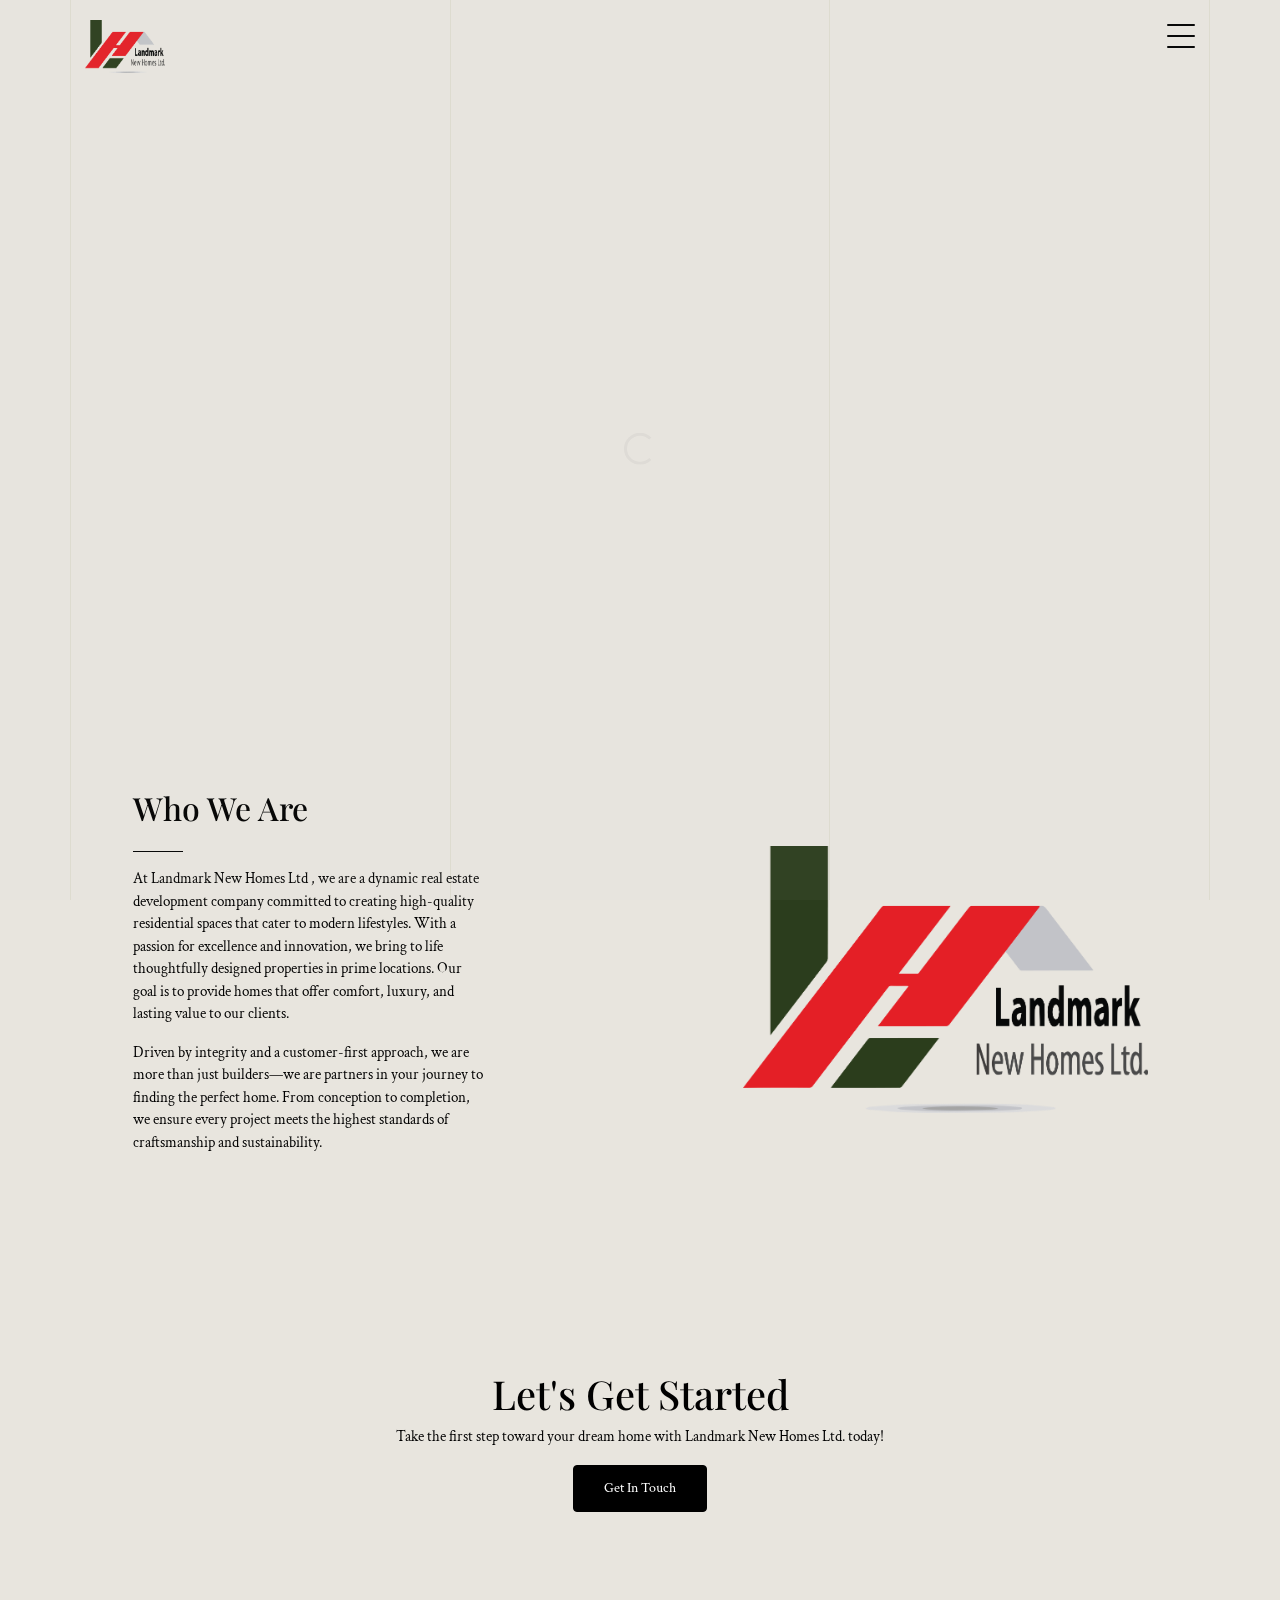
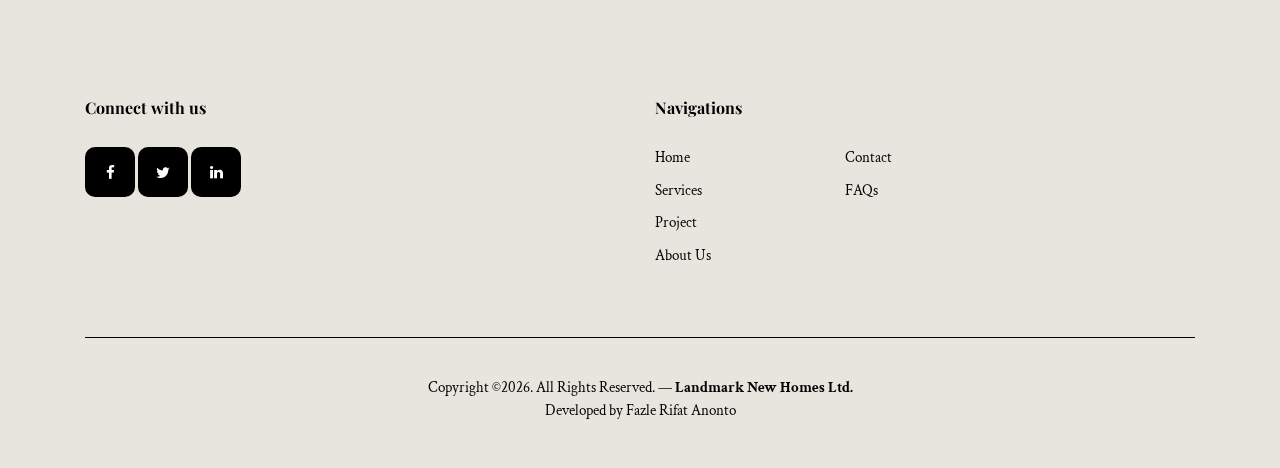
==== commit 26154509: "Update about.html" ====
--- a/about.html
+++ b/about.html
@@ -52,7 +52,7 @@
 
         <ul class="js-clone-nav d-none d-lg-inline-noone text-left site-menu">
           <li class="active"><a href="index.html">Home</a></li>
-          <li><a href="portfolio.html">Projects</a></li>
+          <li><a href="#">Projects</a></li>
           <li><a href="about.html">About</a></li>
           <li><a href="contact.html">Contact Us</a></li>
         </ul>
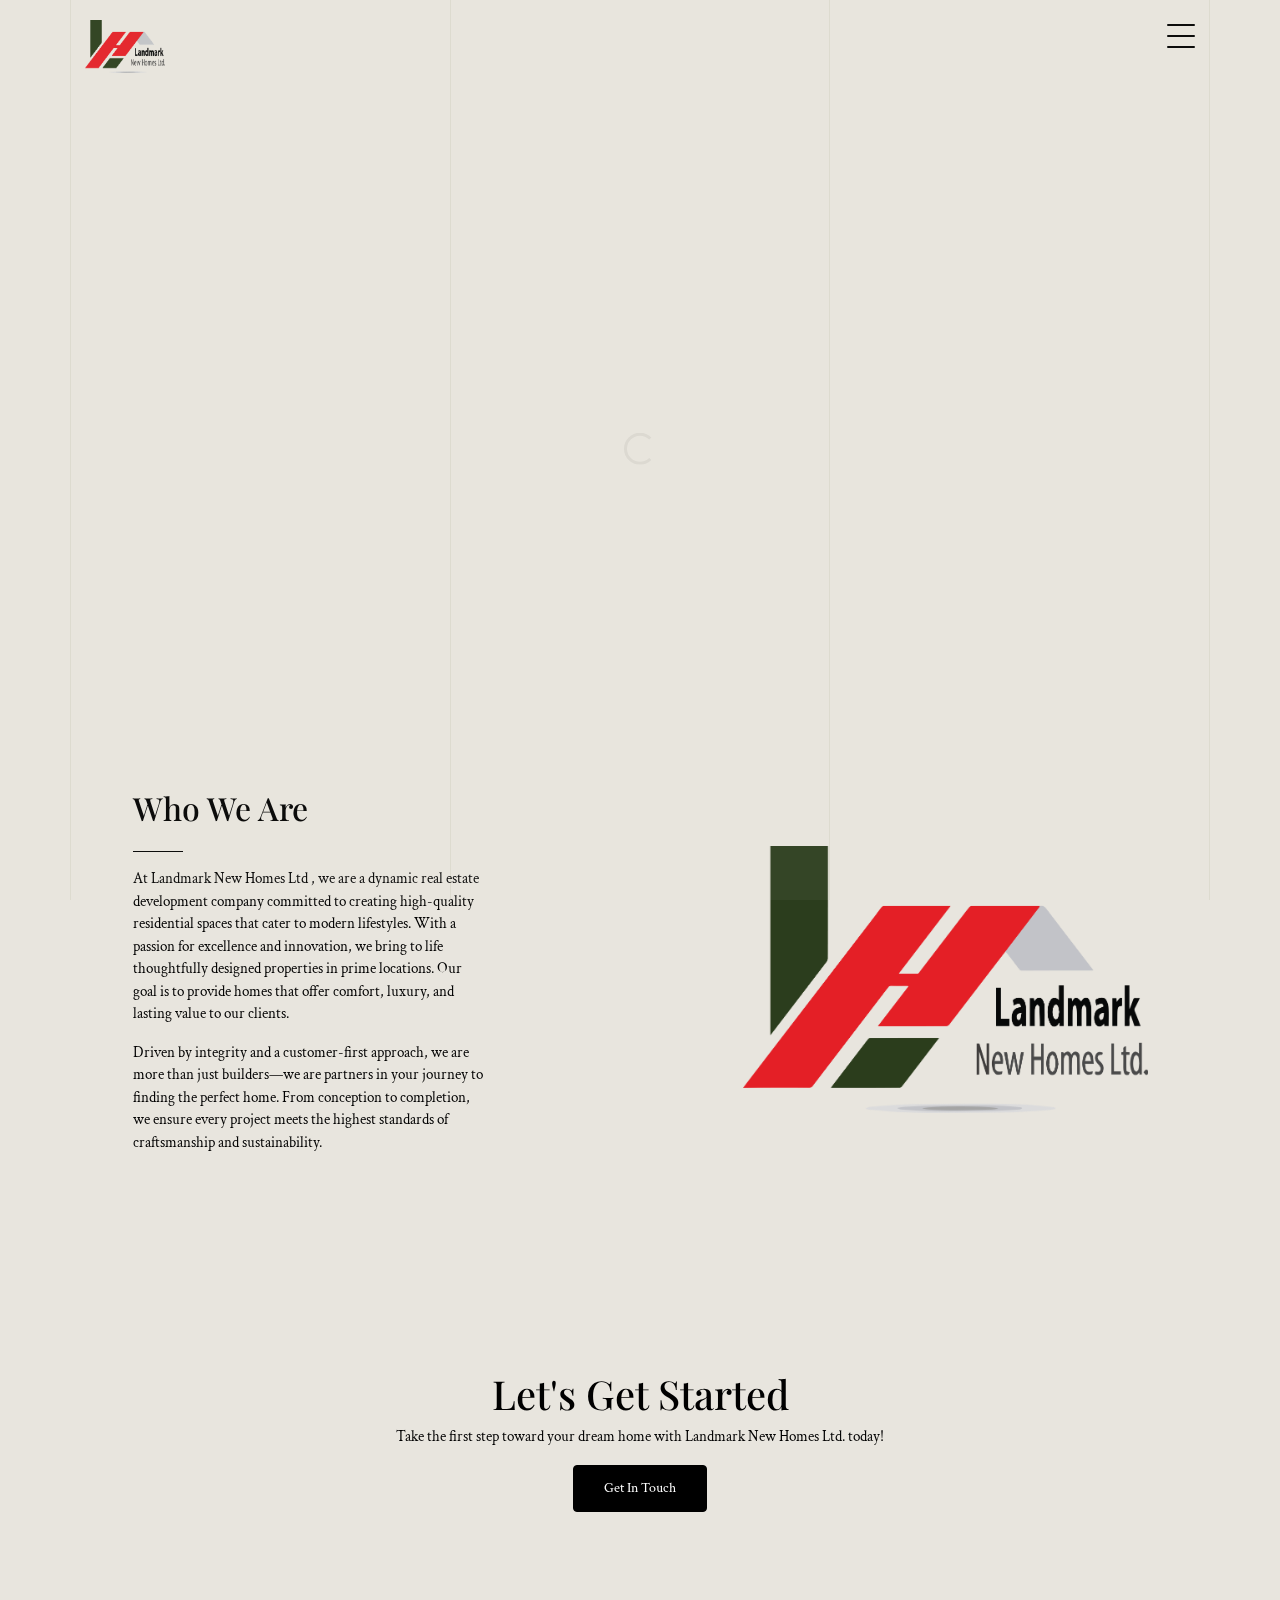
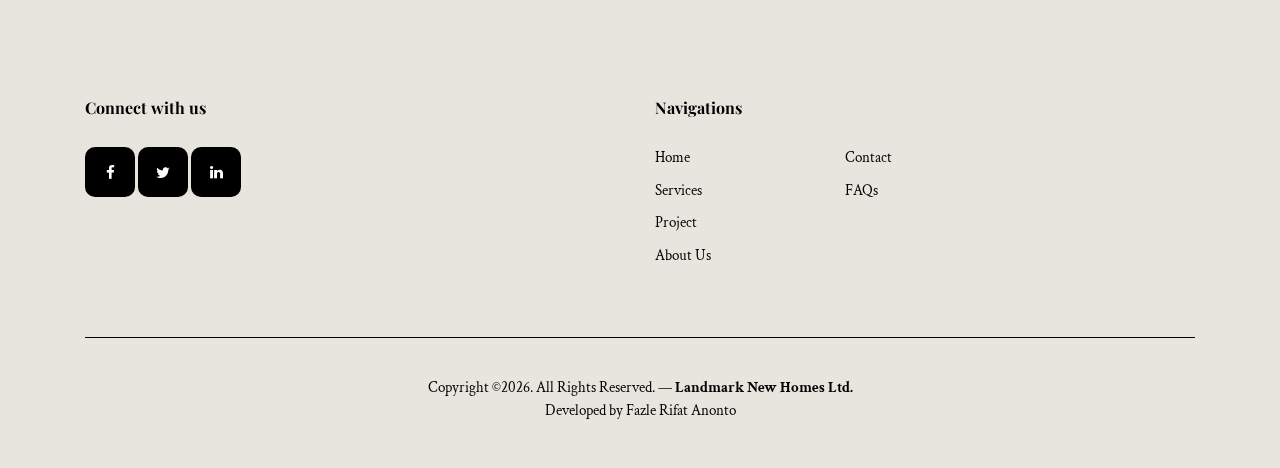
==== commit 8eece945: "Update about.html" ====
--- a/about.html
+++ b/about.html
@@ -52,7 +52,7 @@
 
         <ul class="js-clone-nav d-none d-lg-inline-noone text-left site-menu">
           <li class="active"><a href="index.html">Home</a></li>
-          <li><a href="#">Projects</a></li>
+          <li><a href="portfolio.html">Projects</a></li>
           <li><a href="about.html">About</a></li>
           <li><a href="contact.html">Contact Us</a></li>
         </ul>
--- a/css/style.css
+++ b/css/style.css
@@ -155,6 +155,7 @@
   right: 15px; }
 
 .site-nav {
+  position : sticky;
   padding-top: 20px;
   padding-bottom: 20px; }
   .site-nav h1 {
@@ -1645,7 +1646,7 @@
 .whatsapp-button {
   position: fixed;
   bottom: 20px;
-  right: 20px;
+  right: 5px;
   z-index: 1000;
   display: flex;
   align-items: center;
